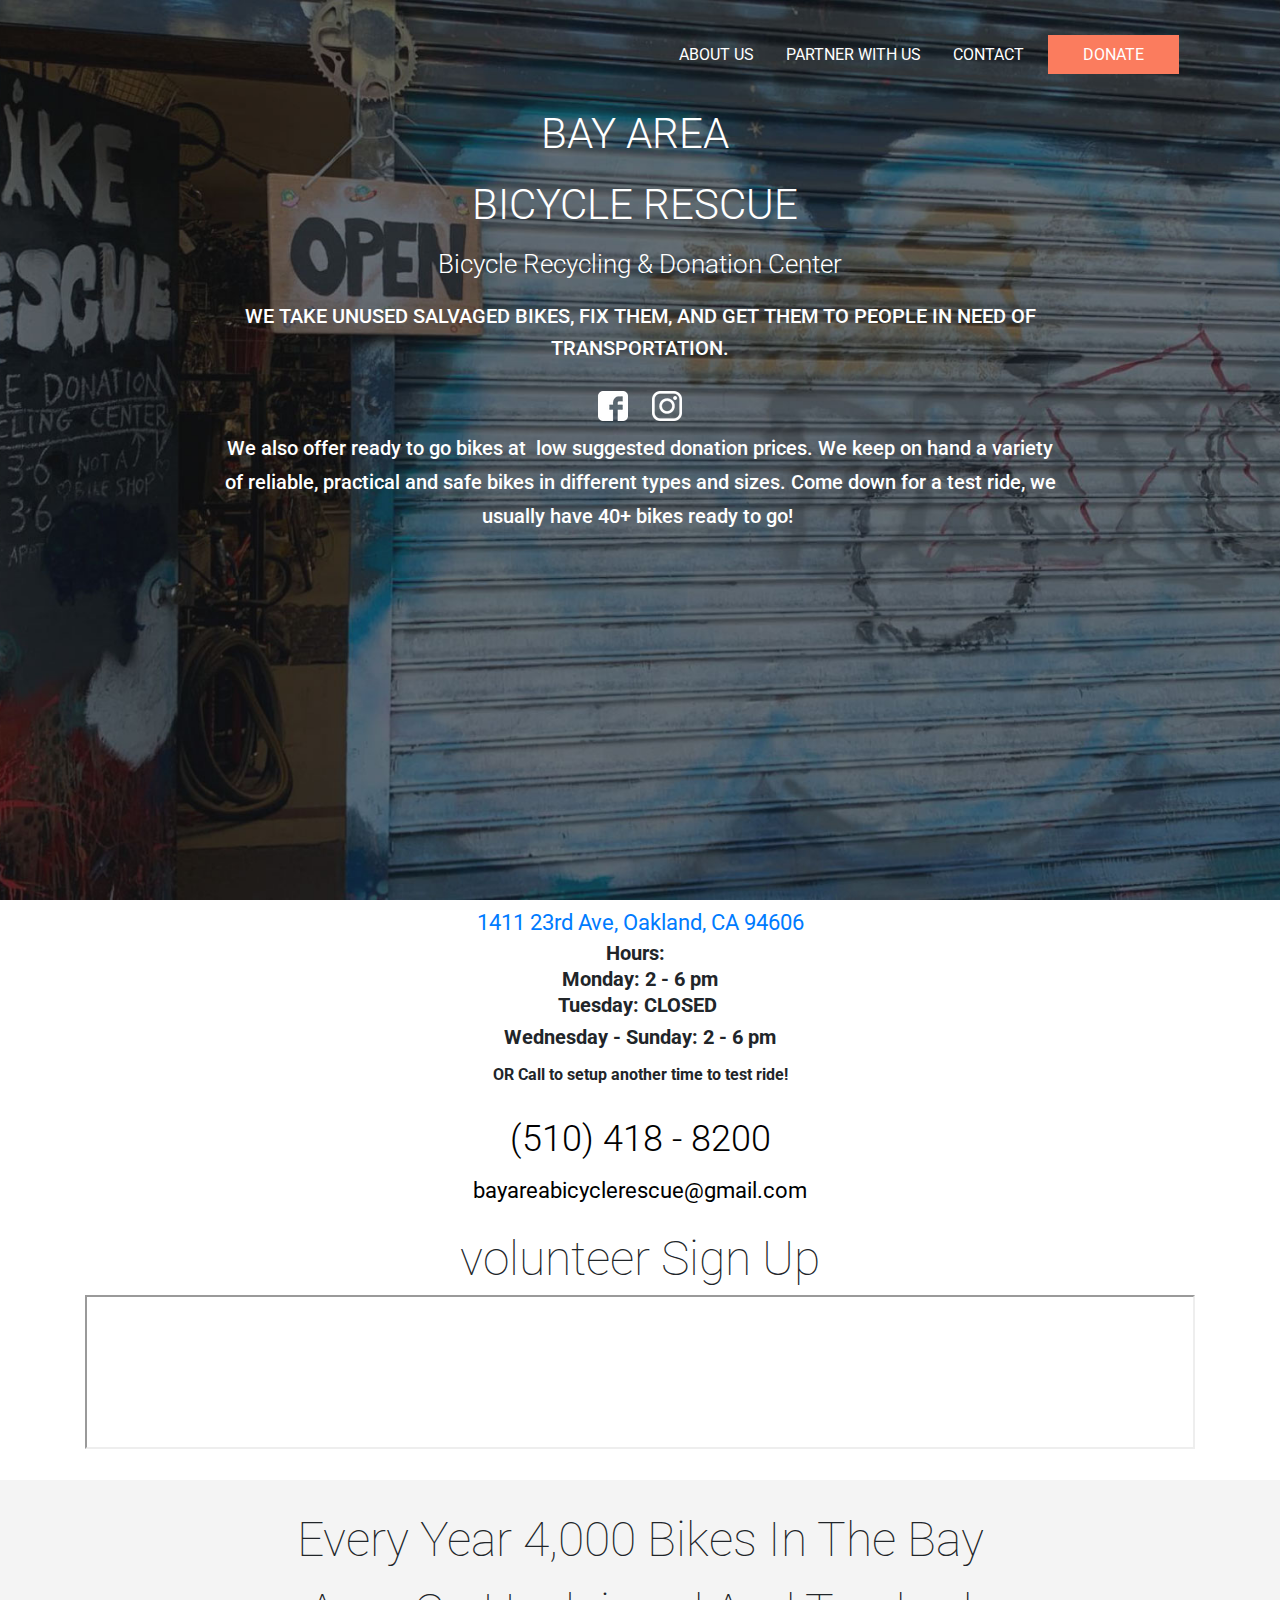
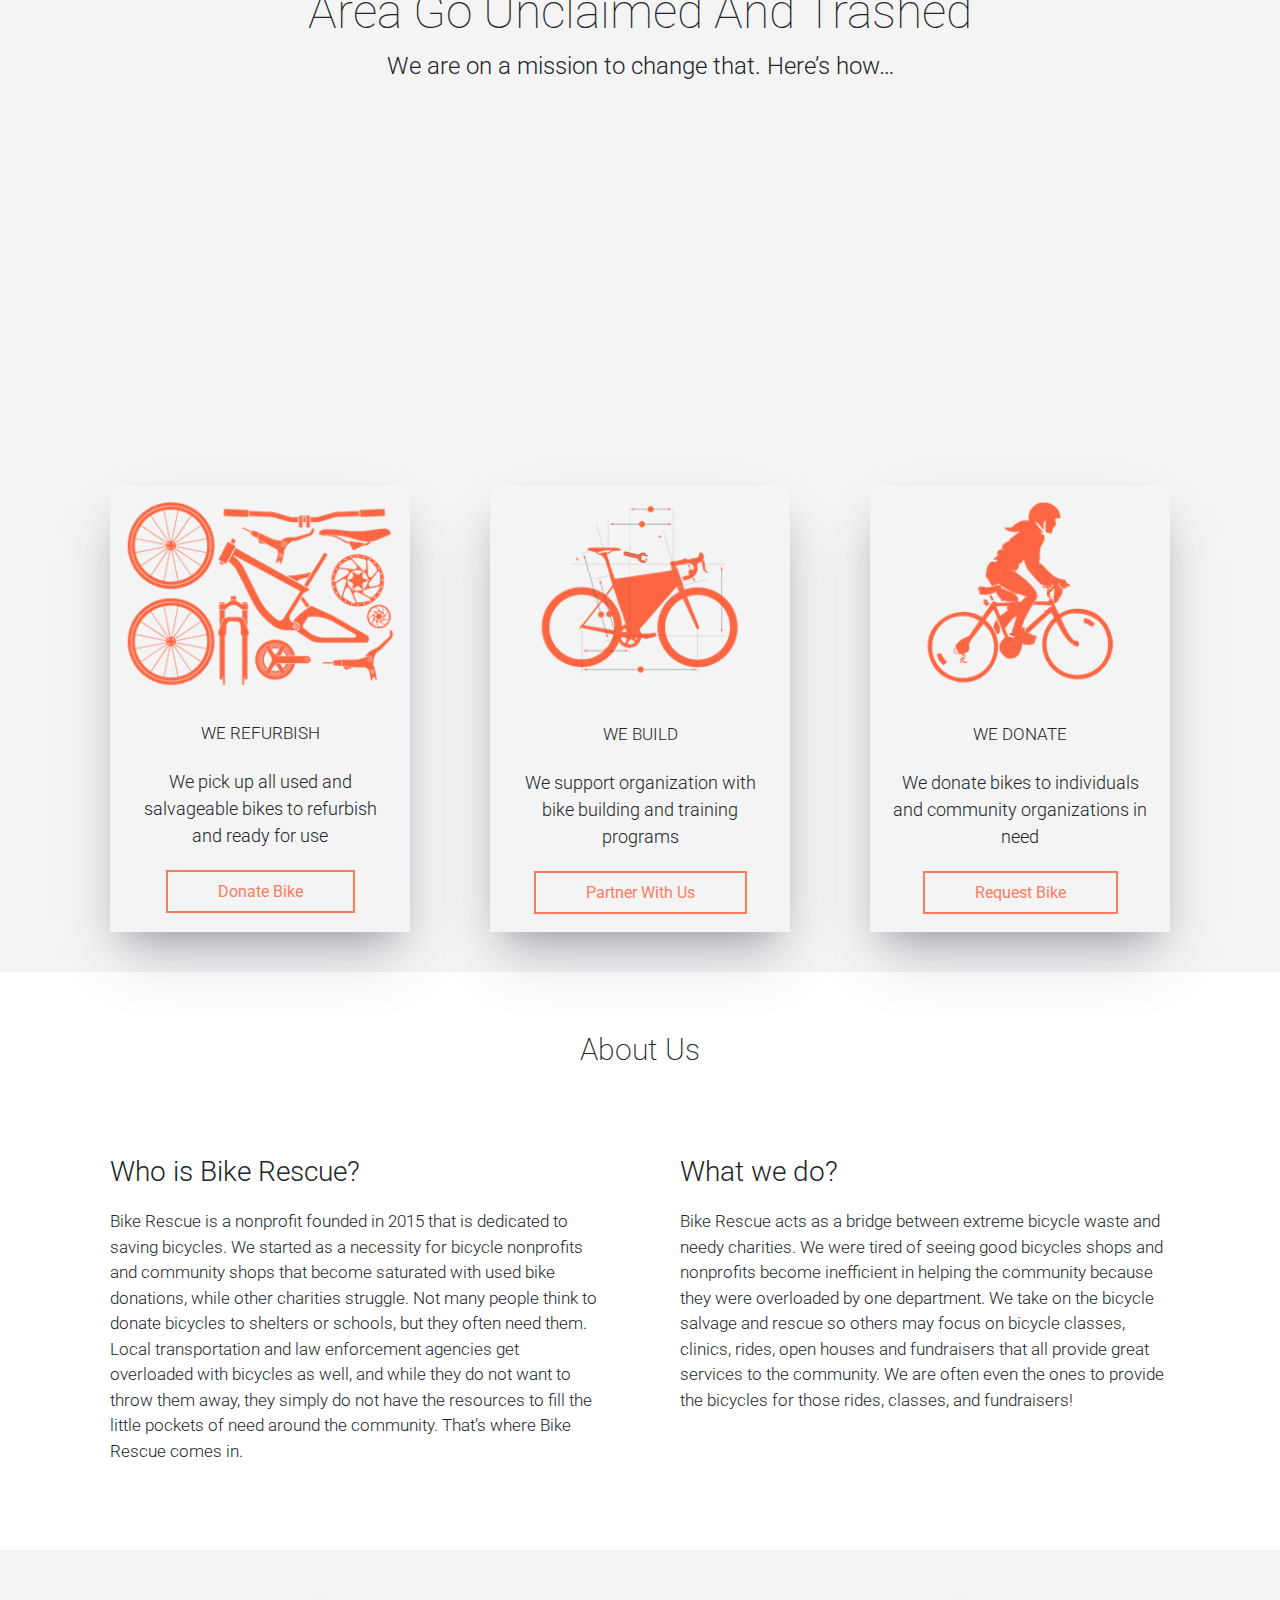
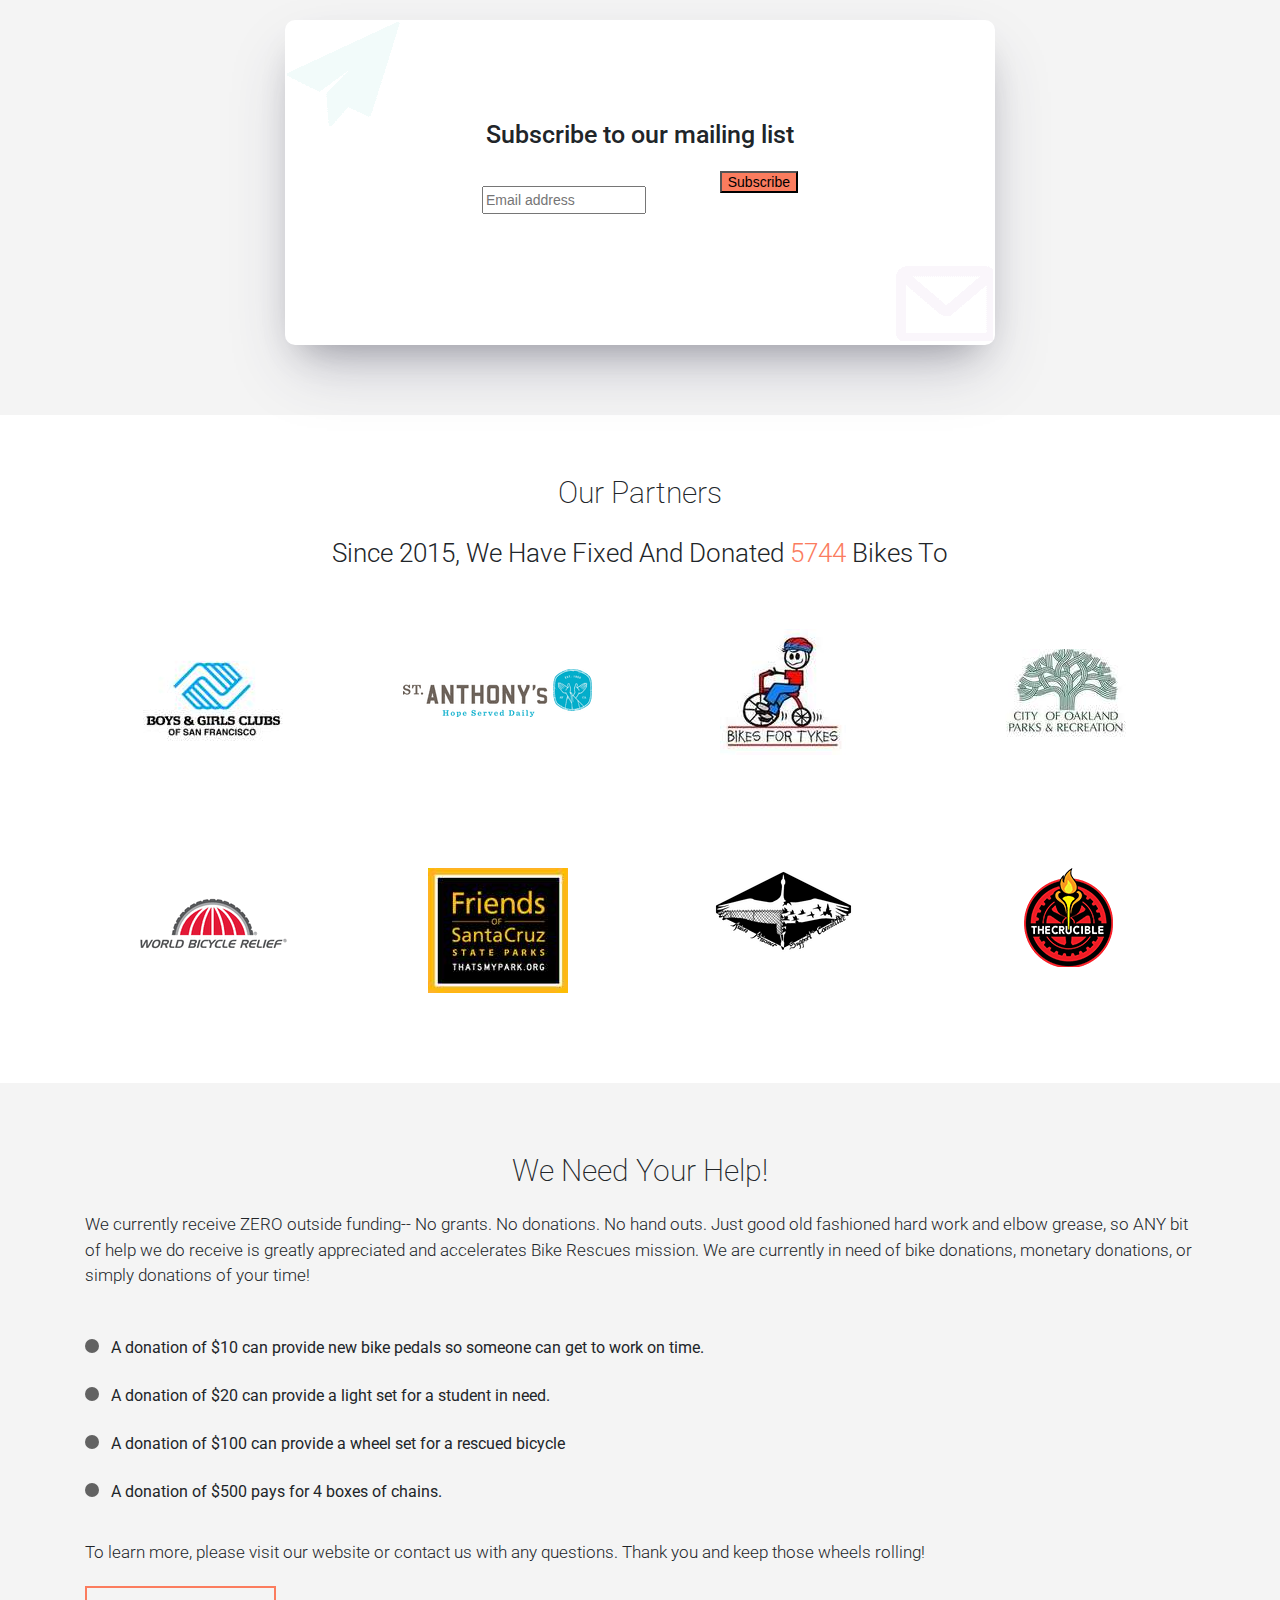
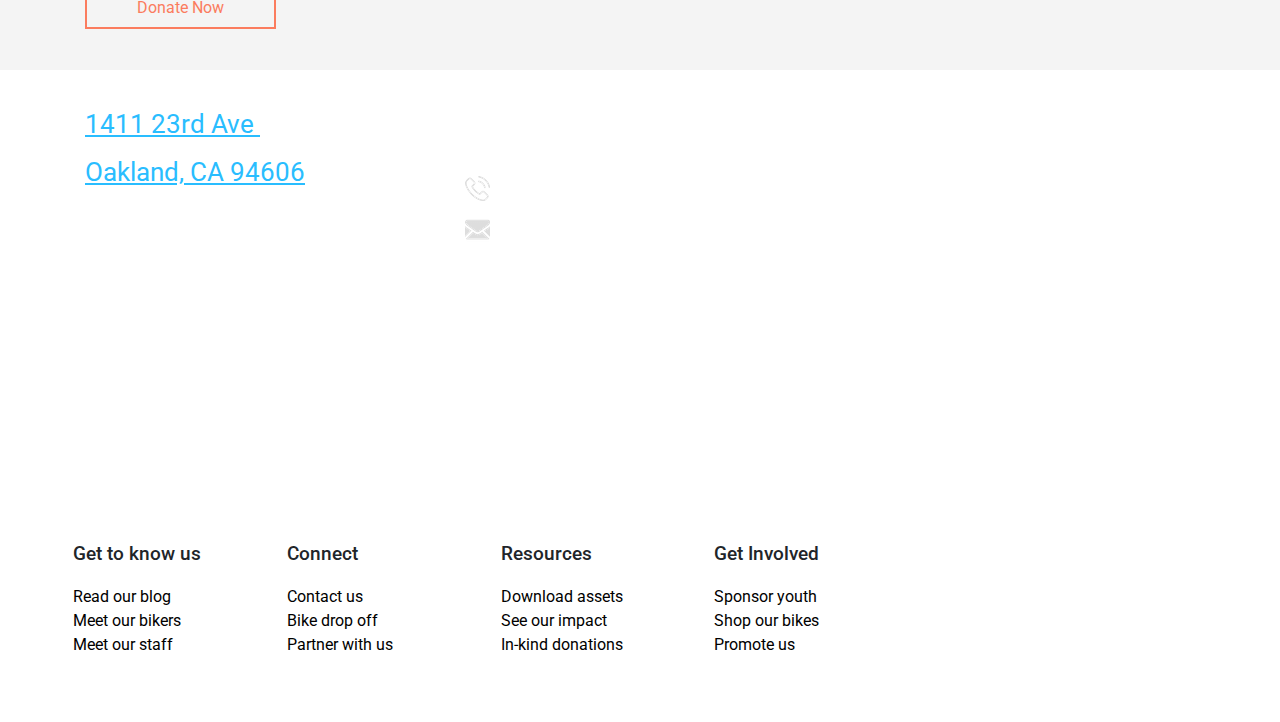
==== www/index.html @ 27227ce1 "changes commit to master branch" ====
<!DOCTYPE html>
<!--
To change this license header, choose License Headers in Project Properties.
To change this template file, choose Tools | Templates
and open the template in the editor.
-->
<html>
    <head>
        <title>Bay Area Bike Rescue</title>
        <!-- Required meta tags -->
        <meta charset="utf-8">
        <meta name="viewport" content="width=device-width, initial-scale=1, shrink-to-fit=no">
        <!-- ***************** -->

        <!-- CSS AND FONT LINKS-->
        <link rel="icon" href="images/favicon_png.png" type="images/svg" sizes="16x16">
        <link rel="stylesheet" type="text/css" href="css/bootstrap.min.css">
        <link rel="stylesheet" type="text/css" href="css/style.css">
        <link href="https://fonts.googleapis.com/css2?family=Roboto:wght@300;400;500;700;900&display=swap" rel="stylesheet">
        <!-- *** -->
    </head>
    <body>
        <!-- ************** -->
        <!-- Header START -->
        <header class="background_image_enternity_two" >


            <!-- NAVBAR -->
            <div class="container">
                <nav class="navbar  navbar-expand-lg navbar-dark scrolling-navbar" >
                    <a class="navbar-brand" href="#"></a>
                    <button class="navbar-toggler" type="button" data-toggle="collapse" data-target="#navbarSupportedContent"
                            aria-controls="navbarSupportedContent" aria-expanded="false" aria-label="Toggle navigation">
                        <span class="navbar-toggler-icon"></span>
                    </button>
                    <div class="collapse navbar-collapse" id="navbarSupportedContent">
                        <ul class="navbar-nav ml-auto">

                            <li class="nav-item">
                                <a class="nav-link" href="#about">ABOUT US</a>
                            </li>

                            <li class="nav-item">
                                <a class="nav-link" href="#partner">PARTNER WITH US</a>
                            </li>

                            <li class="nav-item">
                                <a class="nav-link" href="#contact">CONTACT</a>
                            </li>

                            <li class="nav-item">
                                <a class="donate_button" href="#donate_sec">DONATE</a>
                            </li>

                        </ul>
                    </div>
                </nav>
            </div>
            <!-- NAVBAR COMPLETED -->




            <!-- BANNER DETAILS -->
            <div class="container">
                <div class="row banner_detail_row">
                    <div class="col-md-12">
                        <div class="lp-element lp-pom-text nlh" id="lp-pom-text-9" style="height: auto;"><p style="line-height: 58px; text-align: center;"><span style="font-size: 42px; font-family: Roboto; font-weight: 300; font-style: normal; color: rgb(255, 255, 255);">BAY AREA&nbsp;</span></p><p style="line-height: 34px; text-align: center;"><span style="font-size: 42px;"><span style="font-family: Roboto; font-weight: 300; font-style: normal; color: rgb(255, 255, 255);">BICYCLE RESCUE&nbsp;</span></span></p><p style="line-height: 34px; text-align: center;"><span style="font-size: 26px; font-family: Roboto; font-weight: 300; font-style: normal; color: rgb(255, 255, 255);">Bicycle Recycling &amp; Donation Center</span></p></div>
                        <div class="lp-element lp-pom-text nlh" id="lp-pom-text-10" style="height: auto;"><p style="line-height: 31px; text-align: center;"><span style="font-size: 20px; font-family: Roboto; font-weight: 500; font-style: normal; color: rgb(255, 255, 255);">WE TAKE UNUSED SALVAGED BIKES, FIX THEM, AND GET THEM TO PEOPLE IN NEED OF <br>TRANSPORTATION.</span></p></div>
                        <div>
                            <a href="https://www.bayareabikerescue.com/clkn/https/www.facebook.com/bayareabicyclerescue/?ref=bookmarks" class="social_link_hover" target="_blank">
                                <img src="images/facebook_icon.png" alt="facebook" class="img-fluid social_banner_links">
                            </a> 
                            <a href="https://www.bayareabikerescue.com/clkn/https/www.instagram.com/bayareabikerescues/?hl=en" class="social_link_hover"  target="_blank">
                                <img src="images/instagram_icon.png" alt="facebook" class="img-fluid social_banner_links"></a>  
                        </div>
                        <div class="lp-element lp-pom-text nlh" id="lp-pom-text-351" style="height: auto;"><p style="line-height: 32px; text-align: center;"><span style="font-weight: 500; font-family: Roboto; font-size: 24px; color: rgb(255, 255, 255); font-style: normal;"><a data-action="url" data-params="false" href="clkn/https/docs.google.com/spreadsheets/d/1hpInODVOyU8dz1LmDzI2K8J2iyl1MEoaKOr4aA-VkV8/edit?usp=sharing" target="_self"></a></span><span style="font-weight: 500; font-family: Roboto; font-size: 20px; color: rgb(255, 255, 255); font-style: normal;">We also offer ready to go bikes at &nbsp;low suggested donation prices. We keep on hand a variety <br>of reliable, practical and safe bikes in different types and sizes. Come down for a test ride, we <br>usually have 40+ bikes ready to go!&nbsp;</span></p></div>
                    </div>  
                </div>  
            </div>
        </header>
        <div class="container">
            <div class="row">
                <div class="col-md-12" align="middle">
                    <p style="line-height: 16px; text-align: center;"><span style="color: rgb(30, 97, 127);"><span style="font-weight: 300; font-family: Roboto; font-size: 22px;"><a data-action="url" data-params="false" href="clkn/https/goo.gl/maps/ZUu3xR9CoK4YjWw8A" target="_self"><strong>1411 23rd Ave, Oakland, CA 94606</strong></a></span></span></p><p style="line-height: 8px; text-align: center;"><strong><span style="font-size: 20px;">Hours: &nbsp;</span></strong></p><p style="line-height: 8px; text-align: center;"><span style="font-size: 20px;"><strong>Monday: 2 - 6 pm</strong></span></p><p style="line-height: 8px; text-align: center;"><span style="font-size: 20px;"><strong>Tuesday: CLOSED&nbsp;</strong></span></p><p style="line-height: 20px; text-align: center;"><span style="font-size: 20px;"><strong>Wednesday - Sunday: 2 - 6 pm</strong></span></p><p style="line-height: 20px; text-align: center;"><strong>OR Call to setup another time to test ride!</strong></p><p style="line-height: 8px; text-align: center;"><br></p><p style="line-height: 29px; text-align: center;"><span style="font-weight: 300; font-family: Roboto; font-size: 36px; color: rgb(0, 0, 0);">(510) 418 - 8200</span></p><p style="line-height: 29px; text-align: center;"><span style="font-weight: 300; font-family: Roboto; font-size: 22px; color: rgb(0, 0, 0);"><strong>bayareabicyclerescue@gmail.com</strong></span></p>
                </div>
                <div class="col-md-12" align="middle">
                    <span style="font-weight: 100; font-family: Roboto; font-size: 48px; font-style: normal;">volunteer Sign Up</span>
                    <iframe src="https://sfapp-api.dreamstate-4-all.org/calendar" width="100%" title="Iframe Example"></iframe>
                    <br>
                    <br>
                </div>
            </div>
        </div>
        <div style="background: rgba(244,244,244,1);">
            <div class="container">
                <div class="row">
                    <div class="col-md-12" align="middle">
                        <br>
                        <span style="font-weight: 100; font-family: Roboto; font-size: 48px; font-style: normal;">Every Year 4,000 Bikes In The Bay<br> Area Go Unclaimed And Trashed</span><br>
                        <span style="font-weight: 300; font-family: Roboto; font-size: 24px;">We are on a mission to change that. Here’s how…</span>
                    </div>
                </div>
                <!-- VIDEO ROW -->
                <div class="row video_row">
                    <div class="col-md-6 offset-md-3">
                        <iframe width="100%" height="315" src="https://www.youtube.com/embed/qkxxAWFlhDg" frameborder="0" allow="accelerometer; autoplay; encrypted-media; gyroscope; picture-in-picture" allowfullscreen></iframe> 
                    </div>  
                </div>
                <!-- THUMBNAILS ROW -->
                <div class="row thumbnail_row">
                    <div class="col-md-4 thumbnail_col">
                        <div class="thumbnail_box">
                            <div>
                                <img src="images/refurbish.png" alt="refurbish" class="img-fluid thumbnail_image">  
                            </div>
                            <div class="details_box">
                                <p class="thumbnail_box_headings">WE REFURBISH</p>
                                <p class="thumbnail_box_detail_p">We pick up all used and salvageable bikes to refurbish and ready for use</p>  
                            </div>
                            <div class="button_thumbnail_div">
                                <a href="#donate_sec" class="thumbnail_box_buttons">Donate Bike</a>  
                            </div>
                        </div>
                    </div>
                    <div class="col-md-4 thumbnail_col">
                        <div class="thumbnail_box">
                            <div>
                                <img src="images/build.png" alt="refurbish" class="img-fluid thumbnail_image">  
                            </div>
                            <div class="details_box">
                                <p class="thumbnail_box_headings">WE BUILD</p>
                                <p class="thumbnail_box_detail_p">We support organization with bike building and training programs</p>  
                            </div>
                            <div class="button_thumbnail_div">
                                <a href="#partner" class="thumbnail_box_buttons">Partner With Us</a>  
                            </div>
                        </div>
                    </div>
                    <div class="col-md-4 thumbnail_col">
                        <div class="thumbnail_box">
                            <div>
                                <img src="images/donate.png" alt="refurbish" class="img-fluid thumbnail_image">  
                            </div>
                            <div class="details_box">
                                <p class="thumbnail_box_headings">WE DONATE</p>
                                <p class="thumbnail_box_detail_p">We donate bikes to individuals and community organizations in need</p>  
                            </div>
                            <div class="button_thumbnail_div">
                                <a href="#contact" class="thumbnail_box_buttons">Request Bike</a>  
                            </div>
                        </div>
                    </div>
                </div>
            </div>
        </div>
        <div class="container about_us_section"  id="about">
            <div class="row">
                <div class="col-md-12">
                    <h3 class="video_top_heading">About Us</h3>  
                </div>  
            </div>
            <div class="row about_us_section_detail_row">

                <div class="col-md-6 detail_about_col">
                    <p class="title_about_detail">Who is Bike Rescue?</p> 
                    <p class="detailss">Bike Rescue is a nonprofit founded in 2015 that is dedicated to saving bicycles. We started as a necessity for bicycle nonprofits and community shops that become saturated with used bike donations, while other charities struggle. Not many people think to donate bicycles to shelters or schools, but they often need them. Local transportation and law enforcement agencies get overloaded with bicycles as well, and while they do not want to throw them away, they simply do not have the resources to fill the little pockets of need around the community. That’s where Bike Rescue comes in.</p>
                </div>
                <div class="col-md-6 detail_about_col">
                    <p class="title_about_detail">What we do?</p> 
                    <p class="detailss">Bike Rescue acts as a bridge between extreme bicycle waste and needy charities. We were tired of seeing good bicycles shops and nonprofits become inefficient in helping the community because they were overloaded by one department. We take on the bicycle salvage and rescue so others may focus on bicycle classes, clinics, rides, open houses and fundraisers that all provide great services to the community. We are often even the ones to provide the bicycles for those rides, classes, and fundraisers!</p>
                </div>
            </div>
        </div>
        <div class="container-fluid subscribe_secion">
            <div class="container">
                <div class="col-md-8 offset-md-2">
                    <div class="subscribe_secion_box">

                        <div class="subscribe_secion_content_style">
                            <h4 class="subscribe_secion_heading">Subscribe to our mailing list</h4>
                            <div class="col-sm-12" align="middle">
                                <div id="mc_embed_signup" class="center-block">
                                    <link href="//cdn-images.mailchimp.com/embedcode/slim-10_7.css" rel="stylesheet" type="text/css">
                                    <form action="https://sfbikerescue.us19.list-manage.com/subscribe/post?u=7d5ca996f0829833391595c33&amp;id=e0a50d85bb" method="post" id="mc-embedded-subscribe-form" name="mc-embedded-subscribe-form" class="validate" target="_blank" novalidate>
                                        <div id="mc_embed_signup_scroll">
                                            <input type="email" value="" name="EMAIL" class="email" id="mce-EMAIL" placeholder="Email address" required>
                                            <!-- real people should not fill this in and expect good things - do not remove this or risk form bot signups-->
                                            <div style="position: absolute; left: -5000px;" aria-hidden="true"><input type="text" name="b_7d5ca996f0829833391595c33_e0a50d85bb" tabindex="-1" value=""></div>
                                            <div class="clear"><input type="submit" value="Subscribe" name="subscribe" id="mc-embedded-subscribe" class="button"></div>
                                        </div>
                                    </form>
                                </div>
                            </div>
                        </div>
                        <div class="rocketicon_style">
                            <img src="images/rocketicon.png" alt="rocketicon" class="img-fluid">  
                        </div>
                        <div class="emailicon_style">
                            <img src="images/emailicon.png" alt="emailicon" class="img-fluid">  
                        </div>
                    </div>  
                </div>
            </div>  
        </div>
        <div class="container about_us_section" id="partner">
            <div class="row">
                <div class="col-md-12">
                    <h3 class="video_top_heading">Our Partners</h3>  
                    <p class="video_top_p">Since 2015, We Have Fixed And Donated <span style="color: rgba(251,124,94,1);">5744</span> Bikes To</p>
                </div>  
            </div>
            <div class="row partners_rows">

                <div class="col-md-3">
                    <img src="images/logo_one.jpg" alt="logo_one" class="img-fluid">  
                </div> 

                <div class="col-md-3 col_mob">
                    <img src="images/logo_two.png" alt="logo_one" class="img-fluid special_logo_two">  
                </div>  

                <div class="col-md-3 col_mob">
                    <img src="images/logo_three.jpg" alt="logo_one" class="img-fluid">  
                </div>   

                <div class="col-md-3 col_mob">
                    <img src="images/logo_four.jpeg" alt="logo_one" class="img-fluid special_logo_four">  
                </div>    

            </div>
            <div class="row partners_rows">

                <div class="col-md-3 ">
                    <img src="images/logo_five.png" alt="logo_one" class="img-fluid six_logo_special">  
                </div> 

                <div class="col-md-3 col_mob">
                    <img src="images/logo_six.jpg" alt="logo_one" class="img-fluid ">  
                </div>  

                <div class="col-md-3 col_mob">
                    <img src="images/logo_seven.png" alt="logo_one" class="img-fluid">  
                </div>   

                <div class="col-md-3 col_mob">
                    <img src="images/logo_eight.png" alt="logo_one" class="img-fluid ">  
                </div>  
            </div>
        </div>
        <div class="container-fluid help_section_start" id="donate_sec">
            <div class="container">
                <div class="row">
                    <div class="col-md-12">
                        <h3 class="video_top_heading">We Need Your Help!</h3>  
                    </div>  
                </div>
                <div class="row">
                    <div class="col-md-12">
                        <p class="help_p_one">We currently receive ZERO outside funding-- No grants. No donations. No hand outs. Just good old fashioned hard work and elbow grease, so ANY bit of help we do receive is greatly appreciated and accelerates Bike Rescues mission. We are currently in need of bike donations, monetary donations, or simply donations of your time!</p>
                    </div></div>
                <div class="row" style="padding-bottom:5px;">
                    <div class="col-md-12">
                        <p class="help_p_one">
                        <div class="bullet_custom"></div> A donation of $10 can provide new bike pedals so someone can get to work on time. 
                        <br><br>
                        <div class="bullet_custom"></div> A donation of $20 can provide a light set for a student in need.
                        <br><br>
                        <div class="bullet_custom"></div> A donation of $100 can provide a wheel set for a rescued bicycle
                        <br><br>
                        <div class="bullet_custom"></div> A donation of $500 pays for 4 boxes of chains.</p> 
                    </div>  
                </div>
                <div class="row">
                    <div class="col-md-12">
                        <p class="help_p_one">
                            To learn more, please visit our website or contact us with any questions. Thank you and keep those wheels rolling! 
                        </p>
                        <!-- BUTTON LINK -->
                        <div class="button_thumbnail_div">
                            <a href="https://www.bayareabikerescue.com/clkg/https/www.paypal.com/cgi-bin/webscr?cmd=_s-xclick&hosted_button_id=KYPR7B77ZD2R8&source=url" class="thumbnail_box_buttons" target="_blank">Donate Now</a>  
                        </div>
                    </div>
                </div>
            </div>  
        </div>
        <div class="container-fluid parallax" id="contact">
            <div class="container">
                <div class="row contact_one_row">
                    <div class="col-md-4">
                        <div class="header_below_link">
                            <p style="line-height: 29px;"><span><a data-action="url" data-params="false" href="clkn/https/goo.gl/maps/ZUu3xR9CoK4YjWw8A" target="_self"><span class="banner_below_bottom_link" style="font-weight: 300; font-family: Roboto; font-size: 26px;"><strong>1411 23rd Ave&nbsp;</strong></span></a></span></p>
                            <p style="line-height: 29px;"><span><a data-action="url" data-params="false" href="clkn/https/goo.gl/maps/ZUu3xR9CoK4YjWw8A" target="_self"><span class="banner_below_bottom_link" style="font-weight: 300; font-family: Roboto; font-size: 26px;"><strong>Oakland, CA 94606</strong></span></a></span></p>
                        </div> 
                        <br>
                        <div class="lp-element lp-pom-text nlh" id="lp-pom-text-219" style="height: auto;"><p style="line-height: 14px;"><span style="font-weight: 300; font-family: Roboto; font-size: 20px;"><strong><span style="color: rgb(255, 255, 255);">2 - 6pm Monday</span></strong></span></p><p style="line-height: 14px;"><span style="font-weight: 300; font-family: Roboto; font-size: 20px;"><strong><span style="color: rgb(255, 255, 255);">2 - 6 pm Wednesday</span></strong></span></p><p style="line-height: 14px;"><span style="font-weight: 300; font-family: Roboto; font-size: 20px;"><strong><span style="color: rgb(255, 255, 255);">2 - 6 pm Thursday - Sunday</span></strong></span></p><p style="line-height: 14px;"><span style="font-weight: 300; font-family: Roboto; font-size: 20px;"><strong><span style="color: rgb(255, 255, 255);">Or by appointment</span></strong></span></p><p style="line-height: 14px;"><br></p></div>
                    </div>
                    <div class="col-md-6">
                        <br>
                        <br>
                        <br>
                        <div class="padding_Call"> 
                            <a href="https://www.instagram.com/bayareabikerescues/?hl=en" class="contact_linkss" target="_blank">
                                <span><img src="images/call.png" alt="call_icon"></span> &nbsp;&nbsp;(510) 418-8200</a>
                        </div>

                        <div class="margin-btm"> 
                            <a href="mailto:bayareabicyclerescue@gmail.com" class="contact_linkss"  style="position: relative;top: 3px;"><span><img src="images/mail.png" alt="call_icon"></span>  &nbsp;&nbsp;bayareabicyclerescue@gmail.com
                            </a>
                        </div>
                        <div class="margin-btm">
                            <a href="https://www.bayareabikerescue.com/clkn/https/www.facebook.com/bayareabicyclerescue/?ref=bookmarks" class="social_link_hover" target="_blank">
                                <img src="images/facebook_icon.png" alt="facebook" class=""> &nbsp;&nbsp;<a href="https://www.bayareabikerescue.com/clkn/https/www.facebook.com/bayareabicyclerescue" class="contact_linkss" style="text-decoration: underline;">instagram.com/bayareabikerescues</a>
                            </a> 
                        </div>
                        <div class="margin-btm">
                            <a href="https://www.bayareabikerescue.com/clkn/https/www.instagram.com/bayareabikerescues/?hl=en" class="social_link_hover"  target="_blank">
                                <img src="images/instagram_icon.png" alt="facebook" class=""></a> &nbsp;&nbsp;<a href="clkn/http/instagram.com/bayareabikerescues" class="contact_linkss" style="text-decoration: underline;">instagram.com/bayareabikerescues</a>  
                        </div>
                    </div>  
                </div>  
            </div>  
        </div>
        <div class="container footer_section_start">
            <div class="row">
                <div class="col-md-9 border_style_footer">
                    <div class="row inner_row_foot">

                        <div class="col-md-3 special_footer_col">
                            <p class="contact_col_heading">Get to know us</p> 
                            <a href="#" class="footer_links_color">Read our blog</a> 
                            <br>
                            <a href="#"  class="footer_links_color">Meet our bikers</a>
                            <br>
                            <a href="#"  class="footer_links_color">Meet our staff</a>
                        </div>
                        <div class="col-md-3 special_footer_col">
                            <p class="contact_col_heading">Connect</p> 
                            <a href="#" class="footer_links_color">Contact us</a> 
                            <br>
                            <a href="#"  class="footer_links_color">Bike drop off</a>
                            <br>
                            <a href="#"  class="footer_links_color">Partner with us</a>
                        </div>
                        <div class="col-md-3 special_footer_col">
                            <p class="contact_col_heading">Resources</p> 
                            <a href="#" class="footer_links_color">Download assets</a> 
                            <br>
                            <a href="#"  class="footer_links_color">See our impact</a>
                            <br>
                            <a href="#"  class="footer_links_color">In-kind donations</a>
                        </div>
                        <div class="col-md-3 special_footer_col">
                            <p class="contact_col_heading">Get Involved</p> 
                            <a href="#" class="footer_links_color">Sponsor youth</a> 
                            <br>
                            <a href="#"  class="footer_links_color">Shop our bikes</a>
                            <br>
                            <a href="#"  class="footer_links_color">Promote us</a>
                        </div>
                    </div>
                </div>  
            </div>
        </div>
        <script type="text/javascript" src="js/jquery.min.js"></script>
        <script type="text/javascript" src="js/bootstrap.min.js"></script>
        <script type="text/javascript" src="js/popper.min.js"></script>
        <script>
            document.querySelectorAll('a[href^="#"]').forEach(anchor => {
                anchor.addEventListener('click', function (e) {
                    e.preventDefault();

                    document.querySelector(this.getAttribute('href')).scrollIntoView({
                        behavior: 'smooth'
                    });
                });
            });
        </script>
    </body>
</html>
---- www/css/style.css ----
body{font-family: 'Roboto', sans-serif;}

.navbar {
    background-color: transparent;
    padding-top: 35px;
    padding-bottom: 30px;
}

.top-nav-collapse {
    background-color: #4285F4;
}


html,
body,
header,
.view {
    height: 100%;
}


.navbar-expand-lg .navbar-nav .nav-link {
    padding-right: 1.5rem;
    padding-left: .5rem;
}


.navbar-dark .navbar-nav .nav-link {
    color:#fff;
    font-weight:400;
}


.background_image_enternity_two{background-image: url(../images/header_bg_image.jpg);
                                min-height: 100vh;
                                background-size: cover;
                                width: 100%;
                                margin-bottom: 15px;
                                background-position: center;}


.navbar-dark .navbar-toggler {
    color: rgba(255,255,255,.5);
    border-color:none; 
    border:0;
}

button:focus {
    outline:0px!important;
    outline:0px!important;
}


#mc_embed_signup {
    background: none !important;
    clear: left;
    font: 14px Helvetica,Arial,sans-serif;
    width: 50%;
} 




.donate_button{background: rgba(251,124,94,1);padding: 10px 35px 10px 35px;
               color: #fff;position: relative;top: 8px;}

.donate_button:hover{background: rgba(238,99,71,1);padding: 10px 35px 10px 35px;
                     color: #fff;position: relative;top: 8px;text-decoration: none;}




.banner_detail_row{text-align: center;color: #fff;}

.title_banner{padding-top: 80px;font-size: 48px;font-weight: 300;}

.title_banner_p{padding-top: 20px;font-size:17px;font-weight:500;}

.banner_bottom_link{font-size:21px;font-weight:500;color: #fff;border-bottom: 2px solid #0000ff;}
.banner_below_bottom_link{font-size:21px;font-weight:500;color:rgb(41, 189, 255);text-decoration: underline;}

.banner_bottom_link:hover{font-size:21px;font-weight:500;color: #fff;opacity: 0.9;text-decoration: none;}

.banner_below_bottom_link:hover{font-size:21px;font-weight:500;color:rgb(41, 189, 255);text-decoration: underline;
                                opacity: 0.8;}

.banner_bottom_link_div{padding-top: 10px;}

.social_banner_links{max-width: 5%;padding: 10px;}


.social_link_hover:hover{opacity: 0.9;}


.header_below_row{margin-top: 10px;text-align: center;margin-bottom: 75px;}


.header_below_link{padding-top: 10px;}
.header_below_link_mob{padding-top: 5px;}


.detail_bottom_p_banner{padding-top: 22px;}



.banner_below_bottom_link_call{font-size:21px;
                               font-weight:500;color:rgba(251,124,94,1);}


.banner_below_bottom_link_call:hover{font-size:21px;text-decoration: none;
                                     font-weight:500;color:rgba(238,99,71,1);text-decoration:none;}




.video_and_thumbnails_section{background: rgba(244,244,244,1);padding-top: 70px;padding-bottom: 50px;}


.video_top_heading{text-align: center;font-weight: 200;font-size: 30px;}



.video_top_p{font-size: 26px;text-align: center;font-weight: 300;padding-top: 15px;}



.video_row{margin-top: 20px;}
.thumbnail_row{margin-top: 20px;}


.thumbnail_col{padding: 40px;}

.thumbnail_box{background:rgba(244,244,244,1);height: 446px;
               padding: 10px;text-align: center;
               box-shadow: 0 30px 60px -12px rgba(50,50,93,.25), 0 18px 36px -18px rgba(0,0,0,.3);   
}

.thumbnail_image{text-align: center;}


.thumbnail_box_headings{text-align: center;font-size: 17px;font-weight: 300;padding-top: 30px;}
.thumbnail_box_detail_p{text-align: center;font-size:18px;font-weight: 300;padding-top: 5px;}


.details_box{padding-left: 10px;padding-right: 10px}



.button_thumbnail_div{padding-top: 15px;}


.thumbnail_box_buttons{padding: 10px 50px 10px 50px;border:2px solid rgba(251,124,94,1);
                       color: rgba(251,124,94,1);}

.thumbnail_box_buttons:hover{padding: 10px 50px 10px 50px;border:2px solid rgba(251,124,94,1);
                             color: #fff;text-decoration: none;background-color:rgba(251,124,94,1); }

.about_us_section{padding-top: 60px;padding-bottom:30px;}

.about_us_section_detail_row{padding-top: 35px;}

.title_about_detail{font-weight: 300;font-size: 28px;}
.detailss{font-weight: 300;font-size: 17px;}

.detail_about_col{padding: 40px;}


.subscribe_secion{background: rgba(244,244,244,1);padding-top: 70px;padding-bottom: 70px;}



.subscribe_secion_box{background: rgba(255,255,255,1);
                      height: 325px;
                      text-align: center;
                      border-radius: 10px;
                      box-shadow: 0 30px 60px -12px rgba(50,50,93,.25), 0 18px 36px -18px rgba(0,0,0,.3);
                      position: relative;
}


input[type="email"] {
    padding: 4px 2px;
}


.form_div{text-align: center!important;padding: 5px;}
.subscribe_secion_content_style{padding-top: 100px;text-align: center;}

.subscribe_secion_heading{text-align:center;font-weight: 500;font-size: 25px;}

.rocketicon_style{position: absolute;top: 2px;left: 2px;}
.emailicon_style{position: absolute;bottom: 4px;right: 2px;}


.submit_button{padding: 5px 18px 5px 18px;border:1px solid rgba(251,124,94,1);
               color: #fff;background-color: rgba(251,124,94,1);position: relative;top: 12px;}


.submit_button:hover{padding: 5px 18px 5px 18px;border:1px solid rgba(238,99,71,1);
                     color: #fff;background-color: rgba(238,99,71,1);position: relative;top: 12px;}


.partners_rows{padding-top: 40px;text-align: center;padding-bottom: 60px;}


.special_logo_two{position: relative;top: 40px;}

.special_logo_four{position: relative;top: 20px;}


.six_logo_special{position: relative;top: 30px;}


.help_p_one{font-weight: 300;font-size: 17px;padding-top:15px;}
.contact_detail_list{font-weight: 500;font-size: 20px;padding-top:80px;color: #fff;}

.help_section_start{background: rgba(244,244,244,1);padding-top: 70px;padding-bottom: 50px;}


.bullet_custom{background-color:#626262;border-radius: 7px;
               height: 14px;display: inline-block;margin-right: 8px;
               width: 14px;}



.parallax {
    /* The image used */
    background-image: url("../images/contact_bg.jpg");

    /* Set a specific height */
    min-height: 400px; 
    margin-bottom: 50px;
    /* Create the parallax scrolling effect */
    background-attachment: fixed;
    background-position: center;
    background-repeat: no-repeat;
    background-size: cover;
}



.contact_one_row{padding-top: 30px;}



.call_mail{padding-top: 20px;}


.padding_Call{color: #fff;padding-bottom: 8px;}

.contact_linkss{color: #fff;
                font-weight: 400;font-size: 20px;
}



.contact_linkss:hover{color: #fff;
                      font-weight: 400;font-size: 20px;
                      opacity: 0.8;text-decoration: none;
}


.footer_section_start{padding-top: 20px;padding-bottom: 40px;}

/*.border_style_footer{border-bottom: 2px solid rgba(251,101,66,1);}*/


.inner_row_foot{padding-bottom:25px;}


.special_footer_col{position: relative;right: 12px;}


.contact_col_heading{font-size: 19px;font-weight: 500;}

.footer_links_color{color: #000000;font-size: 16px;}
.footer_links_color:hover{color: #000000;text-decoration: none;opacity: 0.8;font-size: 16px;}

.social_footer_row{padding-top: 15px;}
















/*RESPONSIOVENESS*/
@media screen and (max-width: 775px) and (min-width:375px) {



    .title_banner{padding-top: 50px;font-size: 48px;font-weight: 300;}

    .social_banner_links{max-width: 12%;padding: 10px;}

    .background_image_enternity_two{background-image: url(../images/header_bg_image.jpg);
                                    min-height: 130vh;
                                    background-size: cover;
                                    width: 100%;
                                    margin-bottom: 100px;
                                    background-position: center;}


}/*CLOSE*/
/********/





/*RESPONSIOVENESS*/
@media screen and (max-width: 411px) and (min-width:375px) {



    .social_banner_links{max-width: 12%;padding: 10px;}

    .background_image_enternity_two{background-image: url(../images/header_bg_image.jpg);
                                    min-height: 80vh;
                                    background-size: cover;
                                    width: 100%;
                                    margin-bottom: 100px;
                                    background-position: center;}



    .title_banner{padding-top: 50px;font-size: 48px;font-weight: 300;}


}/*CLOSE*/
/********/












/*IPHONE X MOBILE RESPONSIVENESS*/
@media (max-width:775px) {
    #mc_embed_signup {
        background: none !important;
        clear: left;
        font: 14px Helvetica,Arial,sans-serif;
        width: 100%;
    } 
    .col_mob{margin-top: 30px;}


    .special_footer_col{position: relative;right: 0px;margin-top: 30px;}

    .six_logo_special{position: relative;top: 0px;}

    .special_logo_two{position: relative;top:0px;}




}/*CLOSE*/
/********/
















/*IPHONE X MOBILE RESPONSIVENESS*/
@media (max-width:375px) {


    .contact_linkss{color: #fff;
                    font-weight: 500;font-size:15px;
    }

    .subscribe_secion_heading{text-align:center;font-weight: 500;font-size:18px;}
    .title_banner{padding-top: 50px;font-size: 48px;font-weight: 300;}

    .social_banner_links{max-width: 12%;padding: 10px;}

    .background_image_enternity_two{background-image: url(../images/header_bg_image.jpg);
                                    min-height: 110vh;
                                    background-size: cover;
                                    width: 100%;
                                    margin-bottom: 100px;
                                    background-position: center;}


}/*CLOSE*/
/********/
.margin-btm{
    margin-bottom: 15px;
}
#mc-embedded-subscribe {
    float: right;
    top: -43px;
    position: relative;
}  
.email {
    margin-top: 8px !important;
}  
#mc_embed_signup label {
    display: block;
    font-size: 21px !important;
    padding-bottom: 10px;
    font-weight: bold;
}  
#mc_embed_signup form {
    display: block;
    position: relative;
    text-align: left;
    padding: 20px 12px;
}  

.button {
    background-color: #FB7C5E !important;
}
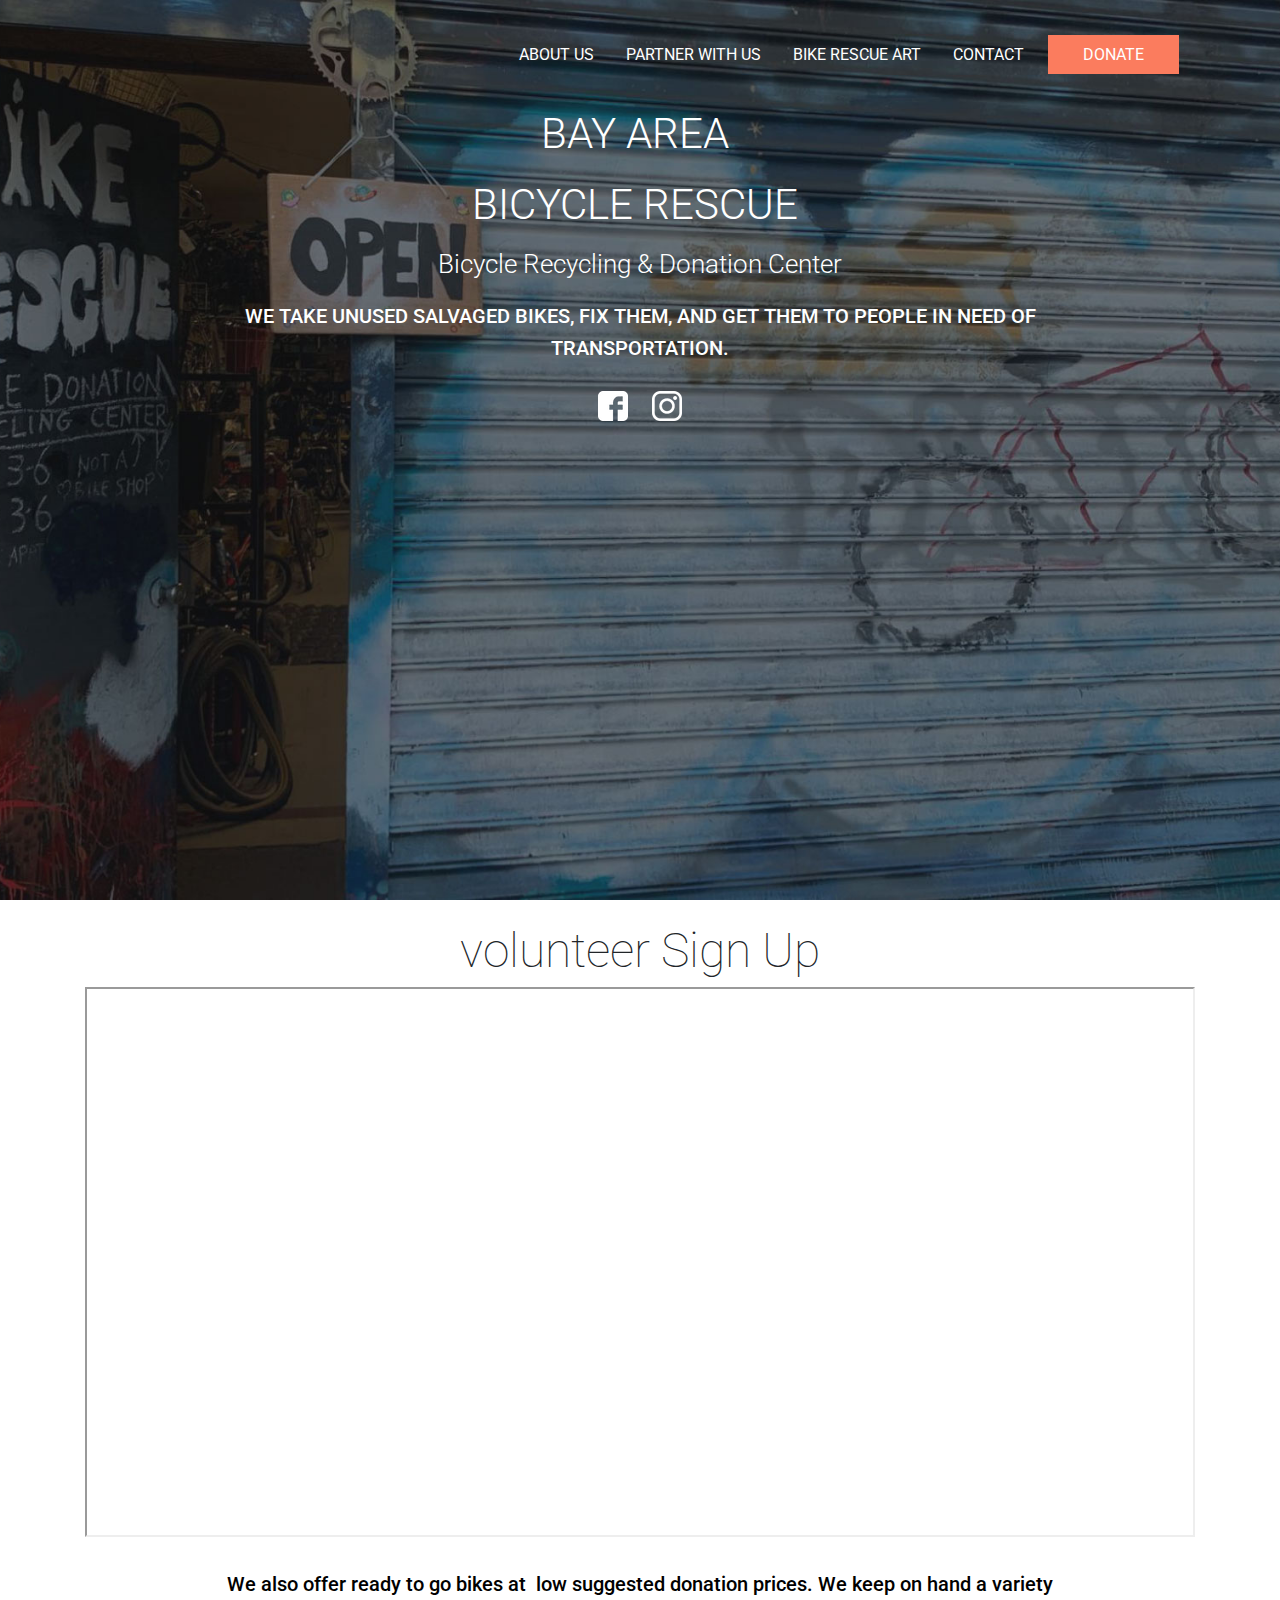
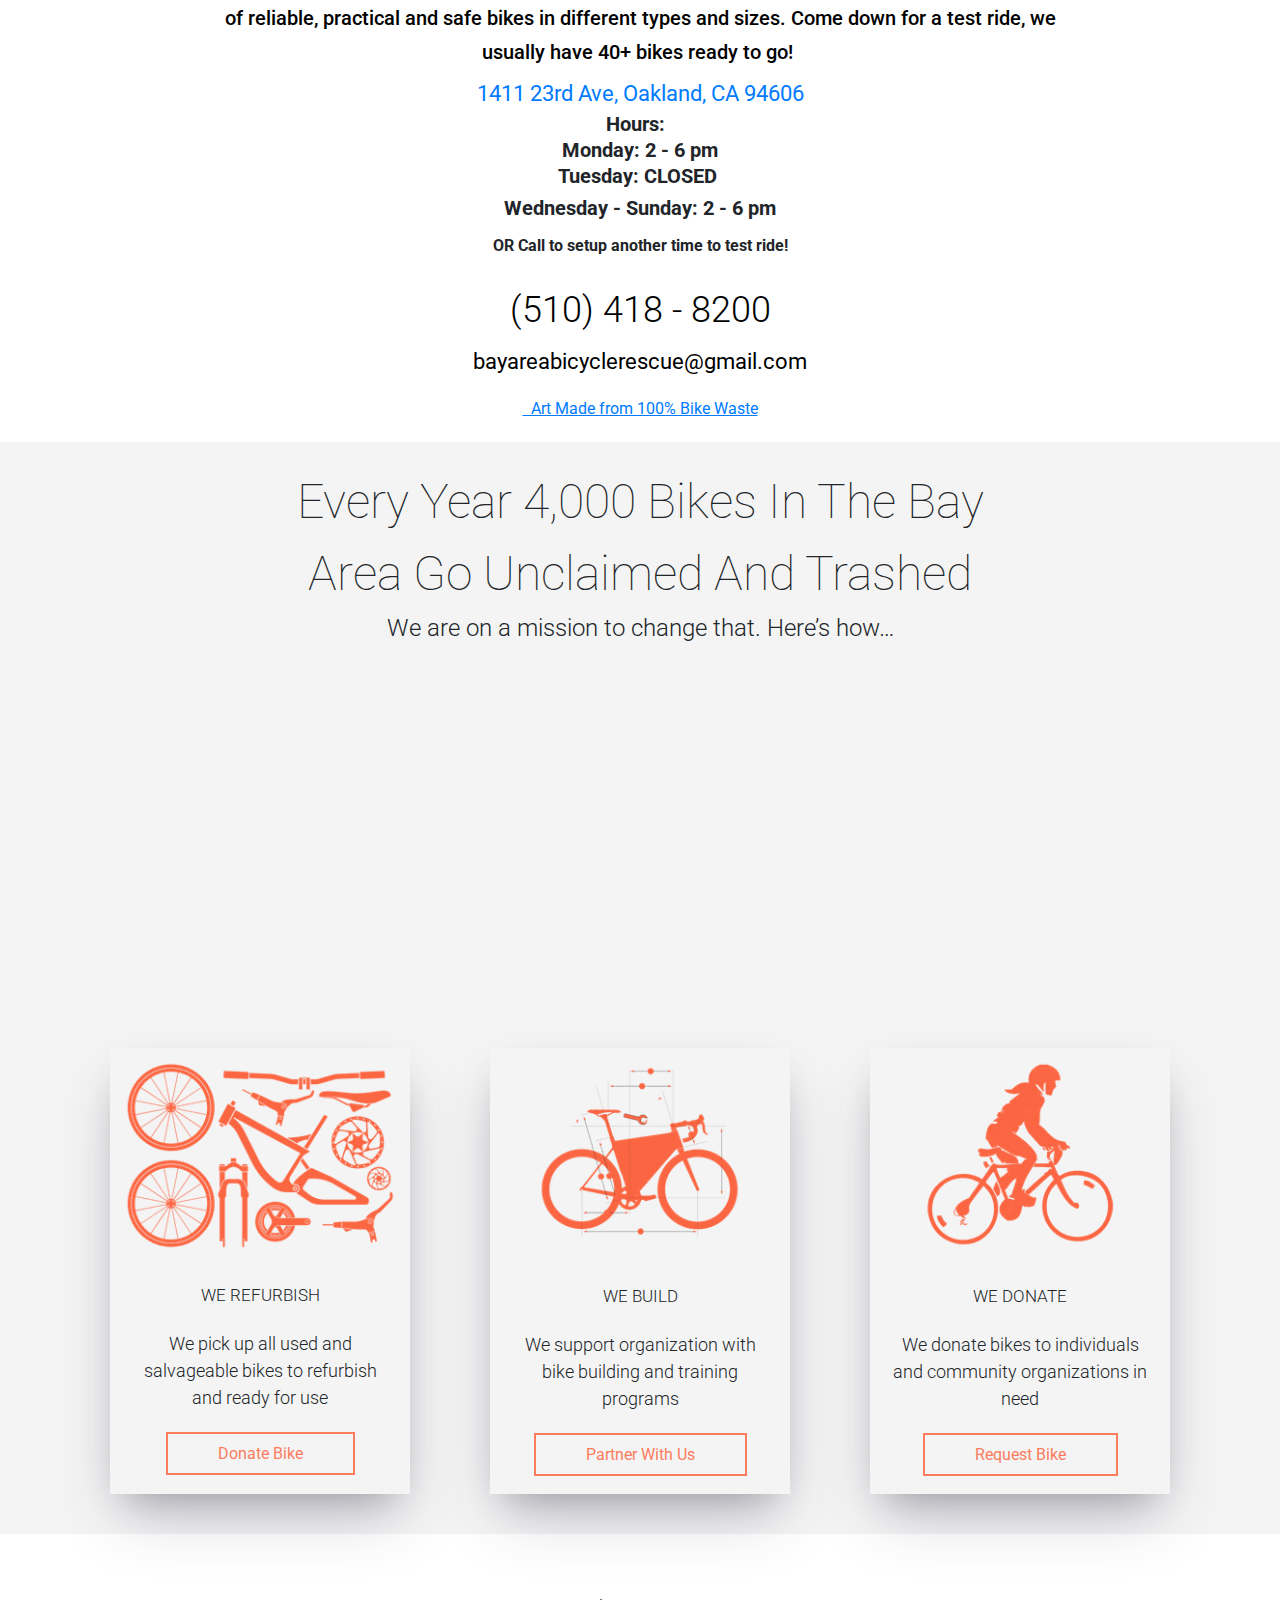
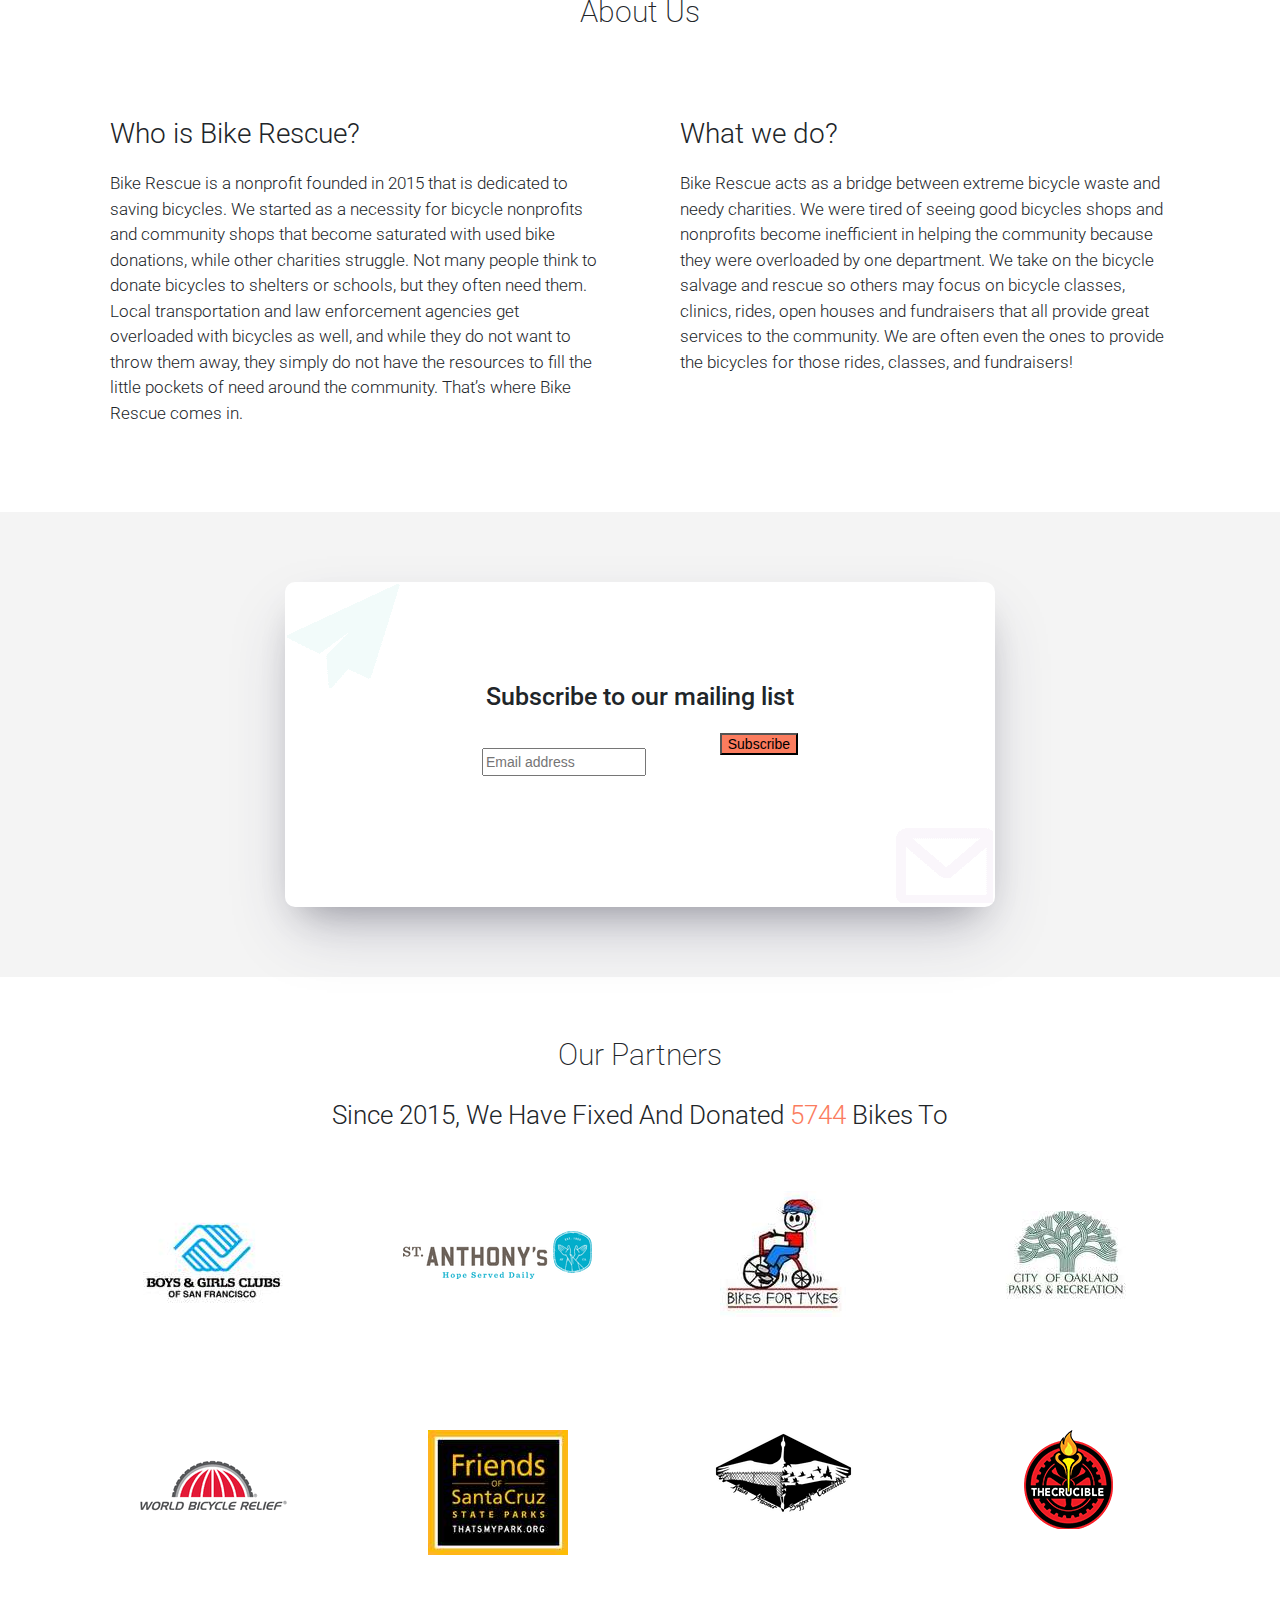
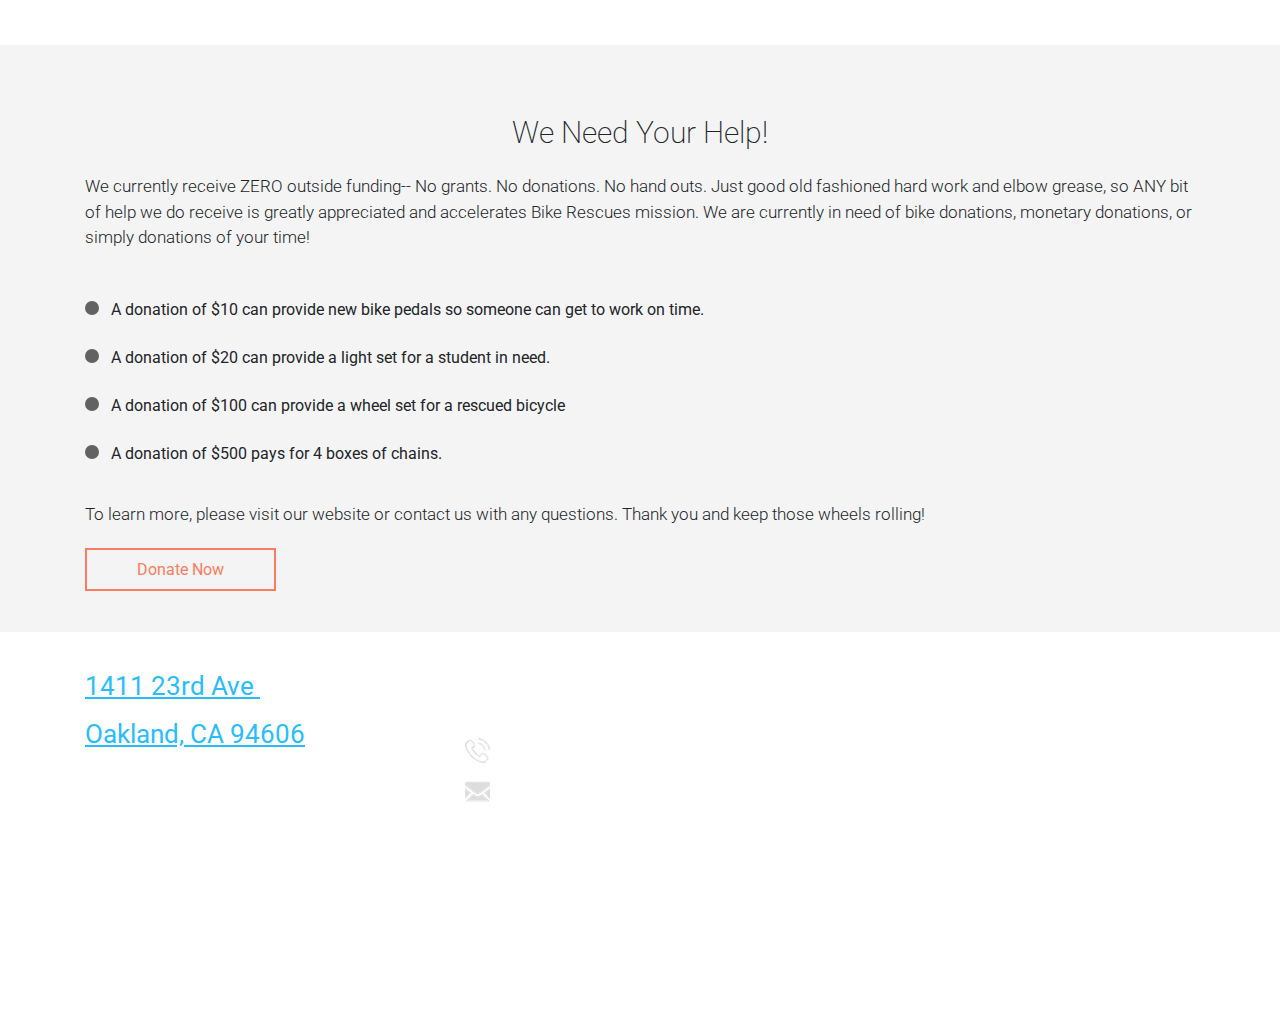
==== commit 012bab19: "added new ifram in index page" ====
--- a/www/index.html
+++ b/www/index.html
@@ -43,7 +43,9 @@
                             <li class="nav-item">
                                 <a class="nav-link" href="#partner">PARTNER WITH US</a>
                             </li>
-
+                            <li class="nav-item">
+                                <a class="nav-link" href="bike_art.html">BIKE RESCUE ART</a>
+                            </li>
                             <li class="nav-item">
                                 <a class="nav-link" href="#contact">CONTACT</a>
                             </li>
@@ -68,13 +70,12 @@
                         <div class="lp-element lp-pom-text nlh" id="lp-pom-text-9" style="height: auto;"><p style="line-height: 58px; text-align: center;"><span style="font-size: 42px; font-family: Roboto; font-weight: 300; font-style: normal; color: rgb(255, 255, 255);">BAY AREA&nbsp;</span></p><p style="line-height: 34px; text-align: center;"><span style="font-size: 42px;"><span style="font-family: Roboto; font-weight: 300; font-style: normal; color: rgb(255, 255, 255);">BICYCLE RESCUE&nbsp;</span></span></p><p style="line-height: 34px; text-align: center;"><span style="font-size: 26px; font-family: Roboto; font-weight: 300; font-style: normal; color: rgb(255, 255, 255);">Bicycle Recycling &amp; Donation Center</span></p></div>
                         <div class="lp-element lp-pom-text nlh" id="lp-pom-text-10" style="height: auto;"><p style="line-height: 31px; text-align: center;"><span style="font-size: 20px; font-family: Roboto; font-weight: 500; font-style: normal; color: rgb(255, 255, 255);">WE TAKE UNUSED SALVAGED BIKES, FIX THEM, AND GET THEM TO PEOPLE IN NEED OF <br>TRANSPORTATION.</span></p></div>
                         <div>
-                            <a href="https://www.bayareabikerescue.com/clkn/https/www.facebook.com/bayareabicyclerescue/?ref=bookmarks" class="social_link_hover" target="_blank">
+                            <a href="https://www.facebook.com/bayareabicyclerescue/?ref=bookmarks" class="social_link_hover" target="_blank">
                                 <img src="images/facebook_icon.png" alt="facebook" class="img-fluid social_banner_links">
                             </a> 
-                            <a href="https://www.bayareabikerescue.com/clkn/https/www.instagram.com/bayareabikerescues/?hl=en" class="social_link_hover"  target="_blank">
+                            <a href="https://www.instagram.com/bayareabikerescues/?hl=en" class="social_link_hover"  target="_blank">
                                 <img src="images/instagram_icon.png" alt="facebook" class="img-fluid social_banner_links"></a>  
                         </div>
-                        <div class="lp-element lp-pom-text nlh" id="lp-pom-text-351" style="height: auto;"><p style="line-height: 32px; text-align: center;"><span style="font-weight: 500; font-family: Roboto; font-size: 24px; color: rgb(255, 255, 255); font-style: normal;"><a data-action="url" data-params="false" href="clkn/https/docs.google.com/spreadsheets/d/1hpInODVOyU8dz1LmDzI2K8J2iyl1MEoaKOr4aA-VkV8/edit?usp=sharing" target="_self"></a></span><span style="font-weight: 500; font-family: Roboto; font-size: 20px; color: rgb(255, 255, 255); font-style: normal;">We also offer ready to go bikes at &nbsp;low suggested donation prices. We keep on hand a variety <br>of reliable, practical and safe bikes in different types and sizes. Come down for a test ride, we <br>usually have 40+ bikes ready to go!&nbsp;</span></p></div>
                     </div>  
                 </div>  
             </div>
@@ -82,11 +83,16 @@
         <div class="container">
             <div class="row">
                 <div class="col-md-12" align="middle">
-                    <p style="line-height: 16px; text-align: center;"><span style="color: rgb(30, 97, 127);"><span style="font-weight: 300; font-family: Roboto; font-size: 22px;"><a data-action="url" data-params="false" href="clkn/https/goo.gl/maps/ZUu3xR9CoK4YjWw8A" target="_self"><strong>1411 23rd Ave, Oakland, CA 94606</strong></a></span></span></p><p style="line-height: 8px; text-align: center;"><strong><span style="font-size: 20px;">Hours: &nbsp;</span></strong></p><p style="line-height: 8px; text-align: center;"><span style="font-size: 20px;"><strong>Monday: 2 - 6 pm</strong></span></p><p style="line-height: 8px; text-align: center;"><span style="font-size: 20px;"><strong>Tuesday: CLOSED&nbsp;</strong></span></p><p style="line-height: 20px; text-align: center;"><span style="font-size: 20px;"><strong>Wednesday - Sunday: 2 - 6 pm</strong></span></p><p style="line-height: 20px; text-align: center;"><strong>OR Call to setup another time to test ride!</strong></p><p style="line-height: 8px; text-align: center;"><br></p><p style="line-height: 29px; text-align: center;"><span style="font-weight: 300; font-family: Roboto; font-size: 36px; color: rgb(0, 0, 0);">(510) 418 - 8200</span></p><p style="line-height: 29px; text-align: center;"><span style="font-weight: 300; font-family: Roboto; font-size: 22px; color: rgb(0, 0, 0);"><strong>bayareabicyclerescue@gmail.com</strong></span></p>
+                    <span style="font-weight: 100; font-family: Roboto; font-size: 48px; font-style: normal;">volunteer Sign Up</span>
+                    <iframe src="https://sfapp-api.dreamstate-4-all.org/bookbikerescue" width="100%"  height='550px' title="Iframe Example"></iframe>
+                    <br>
+                    <br>
                 </div>
                 <div class="col-md-12" align="middle">
-                    <span style="font-weight: 100; font-family: Roboto; font-size: 48px; font-style: normal;">volunteer Sign Up</span>
-                    <iframe src="https://sfapp-api.dreamstate-4-all.org/calendar" width="100%" title="Iframe Example"></iframe>
+                    <div class="lp-element lp-pom-text nlh" id="lp-pom-text-351" style="height: auto;"><p style="line-height: 32px; text-align: center;"><span style="font-weight: 500; font-family: Roboto; font-size: 20px; color: black; font-style: normal;">We also offer ready to go bikes at &nbsp;low suggested donation prices. We keep on hand a variety <br>of reliable, practical and safe bikes in different types and sizes. Come down for a test ride, we <br>usually have 40+ bikes ready to go!&nbsp;</span></p></div>
+                    <p style="line-height: 16px; text-align: center;"><span style="color: rgb(30, 97, 127);"><span style="font-weight: 300; font-family: Roboto; font-size: 22px;"><a data-action="url" data-params="false" href="https://goo.gl/maps/ZUu3xR9CoK4YjWw8A" target="_self"><strong>1411 23rd Ave, Oakland, CA 94606</strong></a></span></span></p><p style="line-height: 8px; text-align: center;"><strong><span style="font-size: 20px;">Hours: &nbsp;</span></strong></p><p style="line-height: 8px; text-align: center;"><span style="font-size: 20px;"><strong>Monday: 2 - 6 pm</strong></span></p><p style="line-height: 8px; text-align: center;"><span style="font-size: 20px;"><strong>Tuesday: CLOSED&nbsp;</strong></span></p><p style="line-height: 20px; text-align: center;"><span style="font-size: 20px;"><strong>Wednesday - Sunday: 2 - 6 pm</strong></span></p><p style="line-height: 20px; text-align: center;"><strong>OR Call to setup another time to test ride!</strong></p><p style="line-height: 8px; text-align: center;"><br></p><p style="line-height: 29px; text-align: center;"><span style="font-weight: 300; font-family: Roboto; font-size: 36px; color: rgb(0, 0, 0);">(510) 418 - 8200</span></p><p style="line-height: 29px; text-align: center;"><span style="font-weight: 300; font-family: Roboto; font-size: 22px; color: rgb(0, 0, 0);"><strong>bayareabicyclerescue@gmail.com</strong></span></p>
+                    <a href="bike_art.html"  style="position: relative;top: 3px;text-decoration: underline"> &nbsp;&nbsp;Art Made from 100% Bike Waste
+                    </a>
                     <br>
                     <br>
                 </div>
@@ -278,7 +284,7 @@
                         </p>
                         <!-- BUTTON LINK -->
                         <div class="button_thumbnail_div">
-                            <a href="https://www.bayareabikerescue.com/clkg/https/www.paypal.com/cgi-bin/webscr?cmd=_s-xclick&hosted_button_id=KYPR7B77ZD2R8&source=url" class="thumbnail_box_buttons" target="_blank">Donate Now</a>  
+                            <a href="https://www.paypal.com/cgi-bin/webscr?cmd=_s-xclick&hosted_button_id=KYPR7B77ZD2R8&source=url" class="thumbnail_box_buttons" target="_blank">Donate Now</a>  
                         </div>
                     </div>
                 </div>
@@ -289,8 +295,8 @@
                 <div class="row contact_one_row">
                     <div class="col-md-4">
                         <div class="header_below_link">
-                            <p style="line-height: 29px;"><span><a data-action="url" data-params="false" href="clkn/https/goo.gl/maps/ZUu3xR9CoK4YjWw8A" target="_self"><span class="banner_below_bottom_link" style="font-weight: 300; font-family: Roboto; font-size: 26px;"><strong>1411 23rd Ave&nbsp;</strong></span></a></span></p>
-                            <p style="line-height: 29px;"><span><a data-action="url" data-params="false" href="clkn/https/goo.gl/maps/ZUu3xR9CoK4YjWw8A" target="_self"><span class="banner_below_bottom_link" style="font-weight: 300; font-family: Roboto; font-size: 26px;"><strong>Oakland, CA 94606</strong></span></a></span></p>
+                            <p style="line-height: 29px;"><span><a data-action="url" data-params="false" href="https://goo.gl/maps/ZUu3xR9CoK4YjWw8A" target="_self"><span class="banner_below_bottom_link" style="font-weight: 300; font-family: Roboto; font-size: 26px;"><strong>1411 23rd Ave&nbsp;</strong></span></a></span></p>
+                            <p style="line-height: 29px;"><span><a data-action="url" data-params="false" href="https://goo.gl/maps/ZUu3xR9CoK4YjWw8A" target="_self"><span class="banner_below_bottom_link" style="font-weight: 300; font-family: Roboto; font-size: 26px;"><strong>Oakland, CA 94606</strong></span></a></span></p>
                         </div> 
                         <br>
                         <div class="lp-element lp-pom-text nlh" id="lp-pom-text-219" style="height: auto;"><p style="line-height: 14px;"><span style="font-weight: 300; font-family: Roboto; font-size: 20px;"><strong><span style="color: rgb(255, 255, 255);">2 - 6pm Monday</span></strong></span></p><p style="line-height: 14px;"><span style="font-weight: 300; font-family: Roboto; font-size: 20px;"><strong><span style="color: rgb(255, 255, 255);">2 - 6 pm Wednesday</span></strong></span></p><p style="line-height: 14px;"><span style="font-weight: 300; font-family: Roboto; font-size: 20px;"><strong><span style="color: rgb(255, 255, 255);">2 - 6 pm Thursday - Sunday</span></strong></span></p><p style="line-height: 14px;"><span style="font-weight: 300; font-family: Roboto; font-size: 20px;"><strong><span style="color: rgb(255, 255, 255);">Or by appointment</span></strong></span></p><p style="line-height: 14px;"><br></p></div>
@@ -300,7 +306,7 @@
                         <br>
                         <br>
                         <div class="padding_Call"> 
-                            <a href="https://www.instagram.com/bayareabikerescues/?hl=en" class="contact_linkss" target="_blank">
+                            <a href="tel:(510) 418-8200" class="contact_linkss" target="_blank">
                                 <span><img src="images/call.png" alt="call_icon"></span> &nbsp;&nbsp;(510) 418-8200</a>
                         </div>
 
@@ -309,58 +315,18 @@
                             </a>
                         </div>
                         <div class="margin-btm">
-                            <a href="https://www.bayareabikerescue.com/clkn/https/www.facebook.com/bayareabicyclerescue/?ref=bookmarks" class="social_link_hover" target="_blank">
-                                <img src="images/facebook_icon.png" alt="facebook" class=""> &nbsp;&nbsp;<a href="https://www.bayareabikerescue.com/clkn/https/www.facebook.com/bayareabicyclerescue" class="contact_linkss" style="text-decoration: underline;">instagram.com/bayareabikerescues</a>
+                            <a href="https://www.facebook.com/bayareabicyclerescue/?ref=bookmarks" class="social_link_hover" target="_blank">
+                                <img src="images/facebook_icon.png" alt="facebook" class=""> &nbsp;&nbsp;<span class="contact_linkss" style="text-decoration: underline;">facebook.com/bayareabikerescues</span>
                             </a> 
                         </div>
                         <div class="margin-btm">
-                            <a href="https://www.bayareabikerescue.com/clkn/https/www.instagram.com/bayareabikerescues/?hl=en" class="social_link_hover"  target="_blank">
-                                <img src="images/instagram_icon.png" alt="facebook" class=""></a> &nbsp;&nbsp;<a href="clkn/http/instagram.com/bayareabikerescues" class="contact_linkss" style="text-decoration: underline;">instagram.com/bayareabikerescues</a>  
+                            <a href="https://www.instagram.com/bayareabikerescues/?hl=en" class="social_link_hover"  target="_blank">
+                                <img src="images/instagram_icon.png" alt="facebook" class=""> &nbsp;&nbsp;<span class="contact_linkss" style="text-decoration: underline;">instagram.com/bayareabikerescues</span>  
+                            </a>
                         </div>
                     </div>  
                 </div>  
             </div>  
-        </div>
-        <div class="container footer_section_start">
-            <div class="row">
-                <div class="col-md-9 border_style_footer">
-                    <div class="row inner_row_foot">
-
-                        <div class="col-md-3 special_footer_col">
-                            <p class="contact_col_heading">Get to know us</p> 
-                            <a href="#" class="footer_links_color">Read our blog</a> 
-                            <br>
-                            <a href="#"  class="footer_links_color">Meet our bikers</a>
-                            <br>
-                            <a href="#"  class="footer_links_color">Meet our staff</a>
-                        </div>
-                        <div class="col-md-3 special_footer_col">
-                            <p class="contact_col_heading">Connect</p> 
-                            <a href="#" class="footer_links_color">Contact us</a> 
-                            <br>
-                            <a href="#"  class="footer_links_color">Bike drop off</a>
-                            <br>
-                            <a href="#"  class="footer_links_color">Partner with us</a>
-                        </div>
-                        <div class="col-md-3 special_footer_col">
-                            <p class="contact_col_heading">Resources</p> 
-                            <a href="#" class="footer_links_color">Download assets</a> 
-                            <br>
-                            <a href="#"  class="footer_links_color">See our impact</a>
-                            <br>
-                            <a href="#"  class="footer_links_color">In-kind donations</a>
-                        </div>
-                        <div class="col-md-3 special_footer_col">
-                            <p class="contact_col_heading">Get Involved</p> 
-                            <a href="#" class="footer_links_color">Sponsor youth</a> 
-                            <br>
-                            <a href="#"  class="footer_links_color">Shop our bikes</a>
-                            <br>
-                            <a href="#"  class="footer_links_color">Promote us</a>
-                        </div>
-                    </div>
-                </div>  
-            </div>
         </div>
         <script type="text/javascript" src="js/jquery.min.js"></script>
         <script type="text/javascript" src="js/bootstrap.min.js"></script>
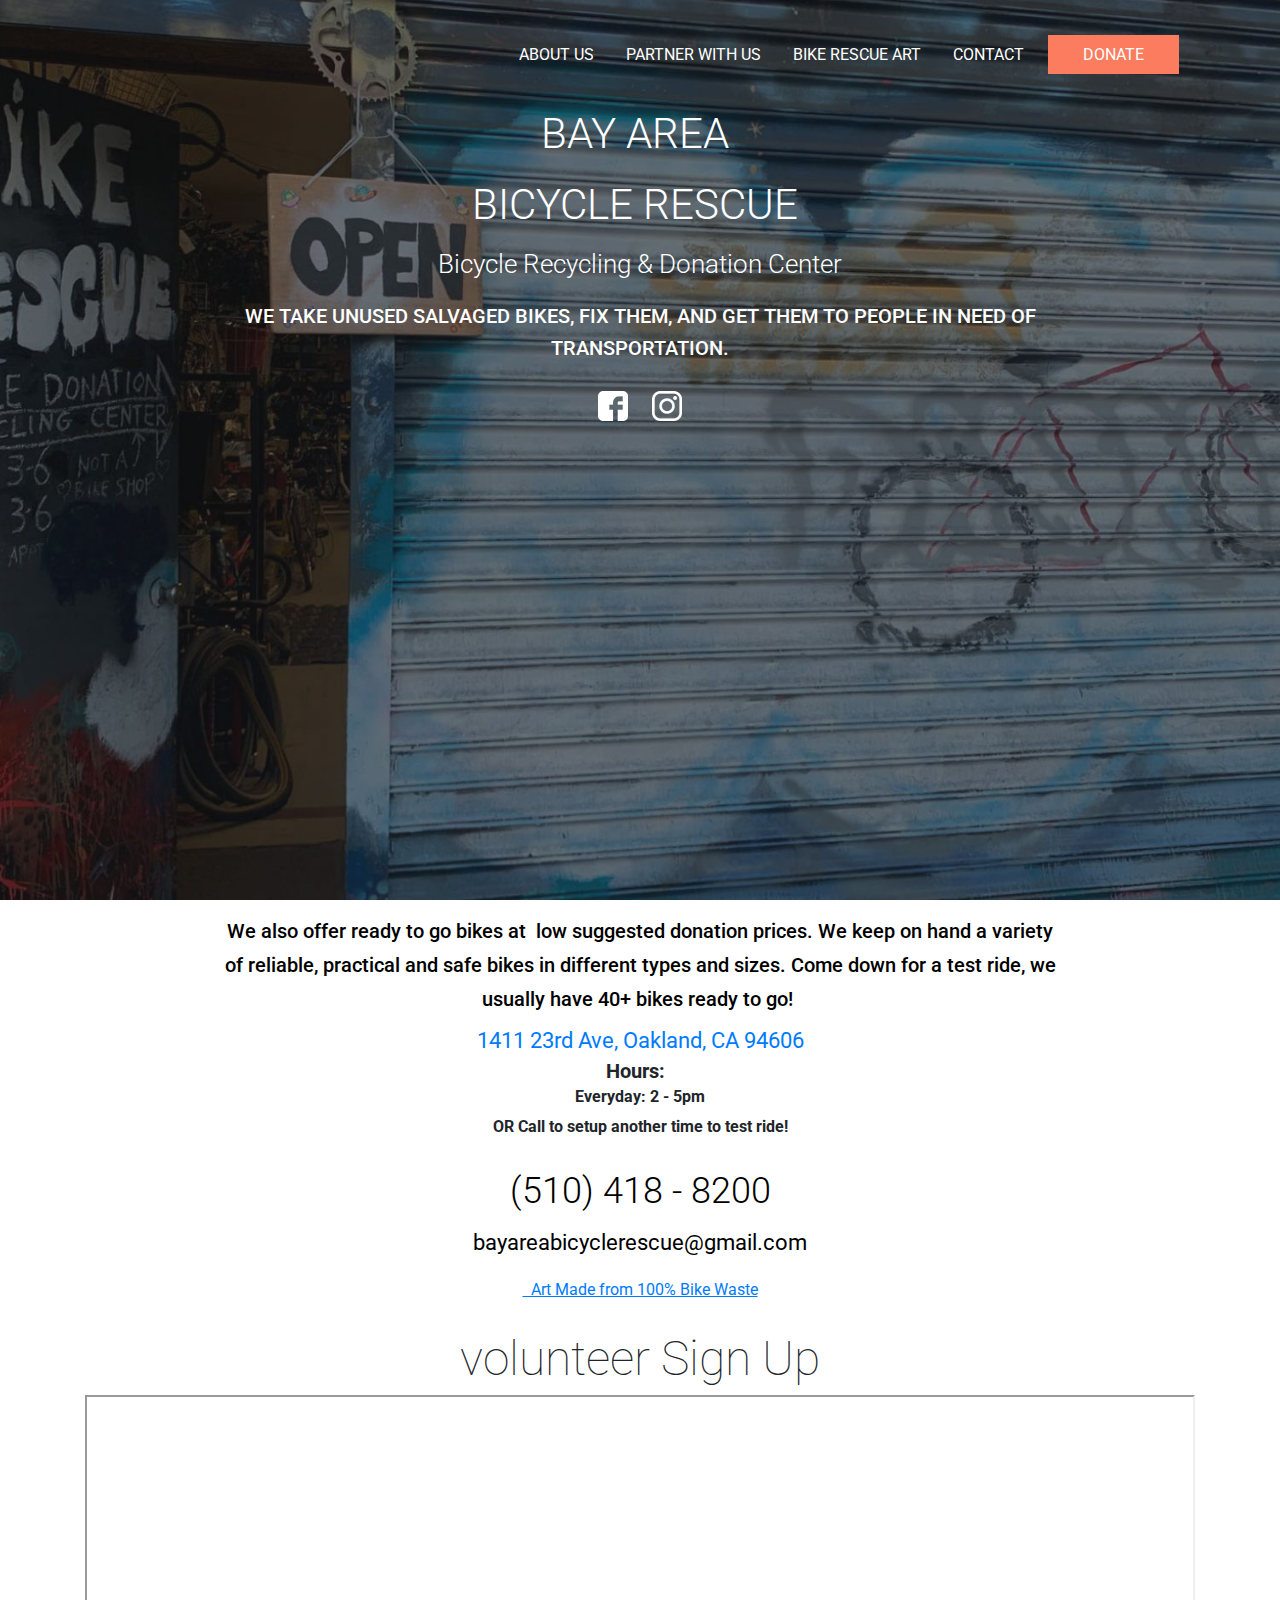
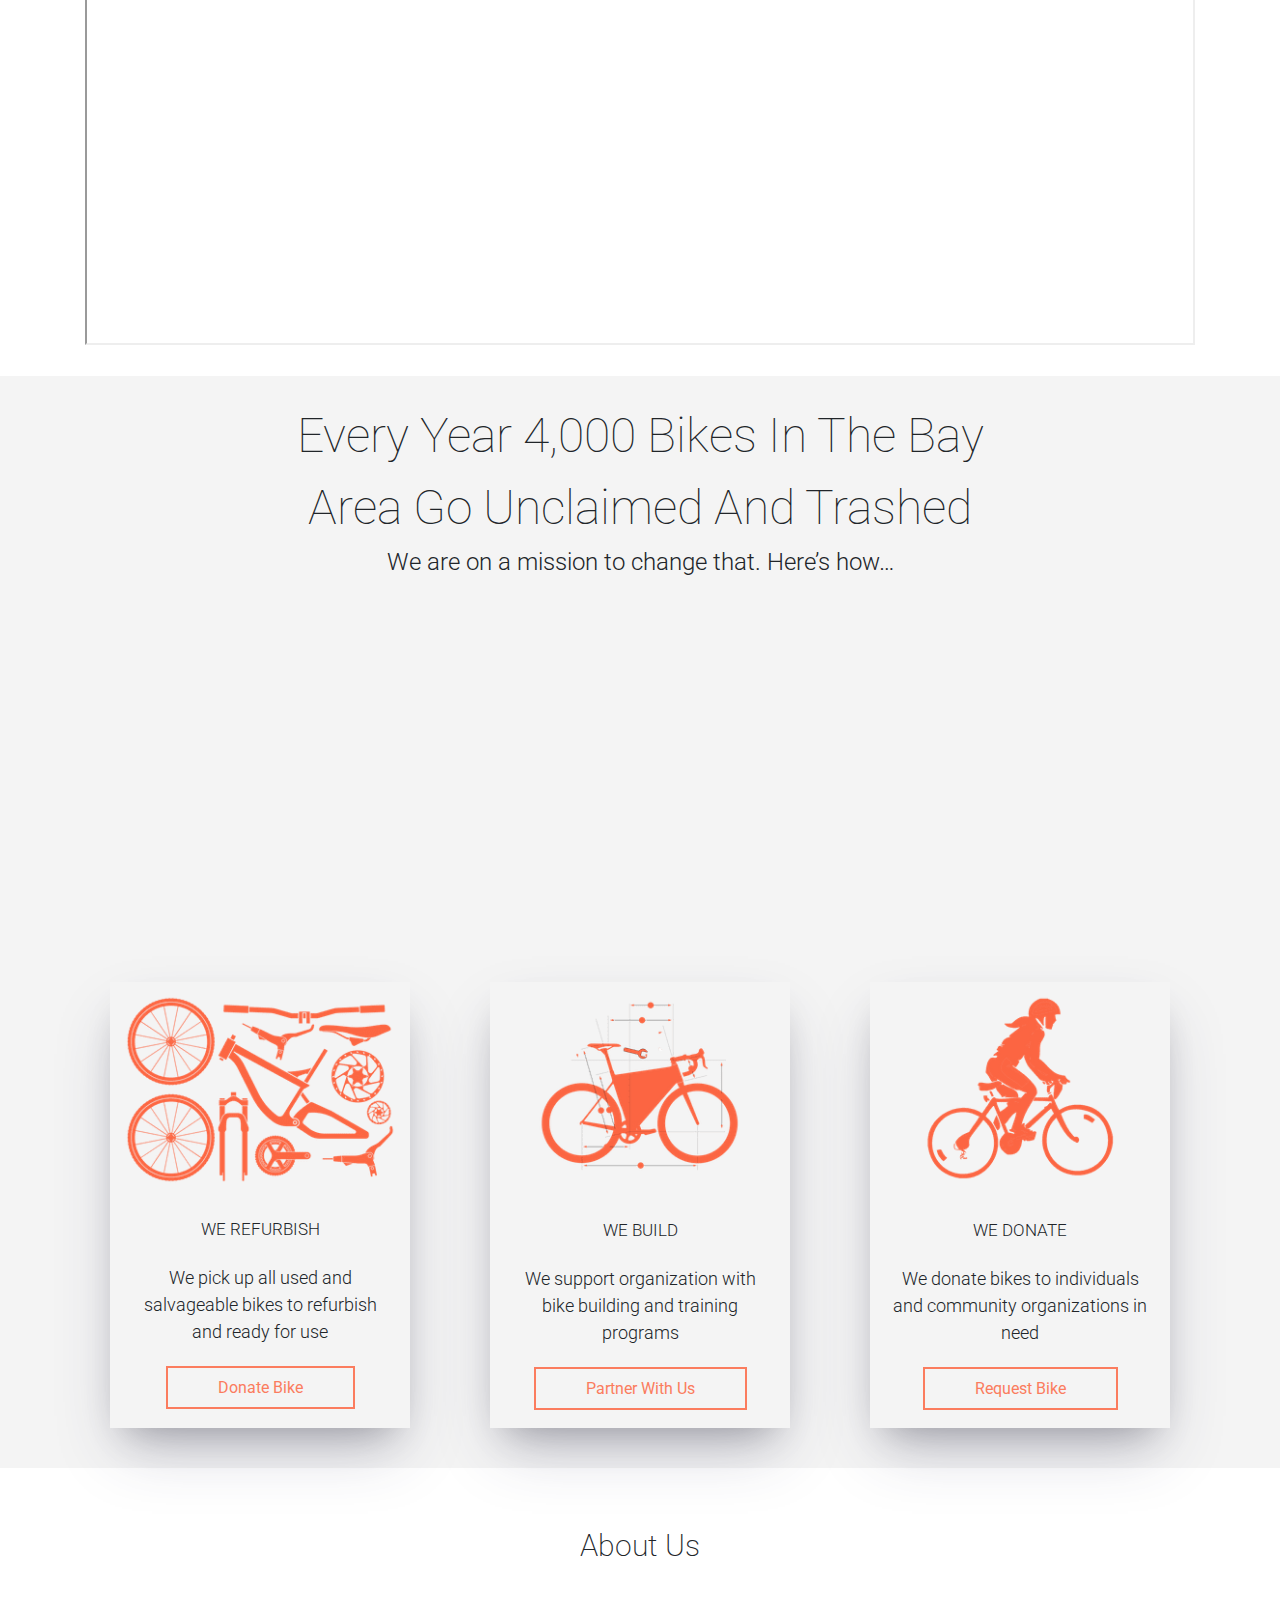
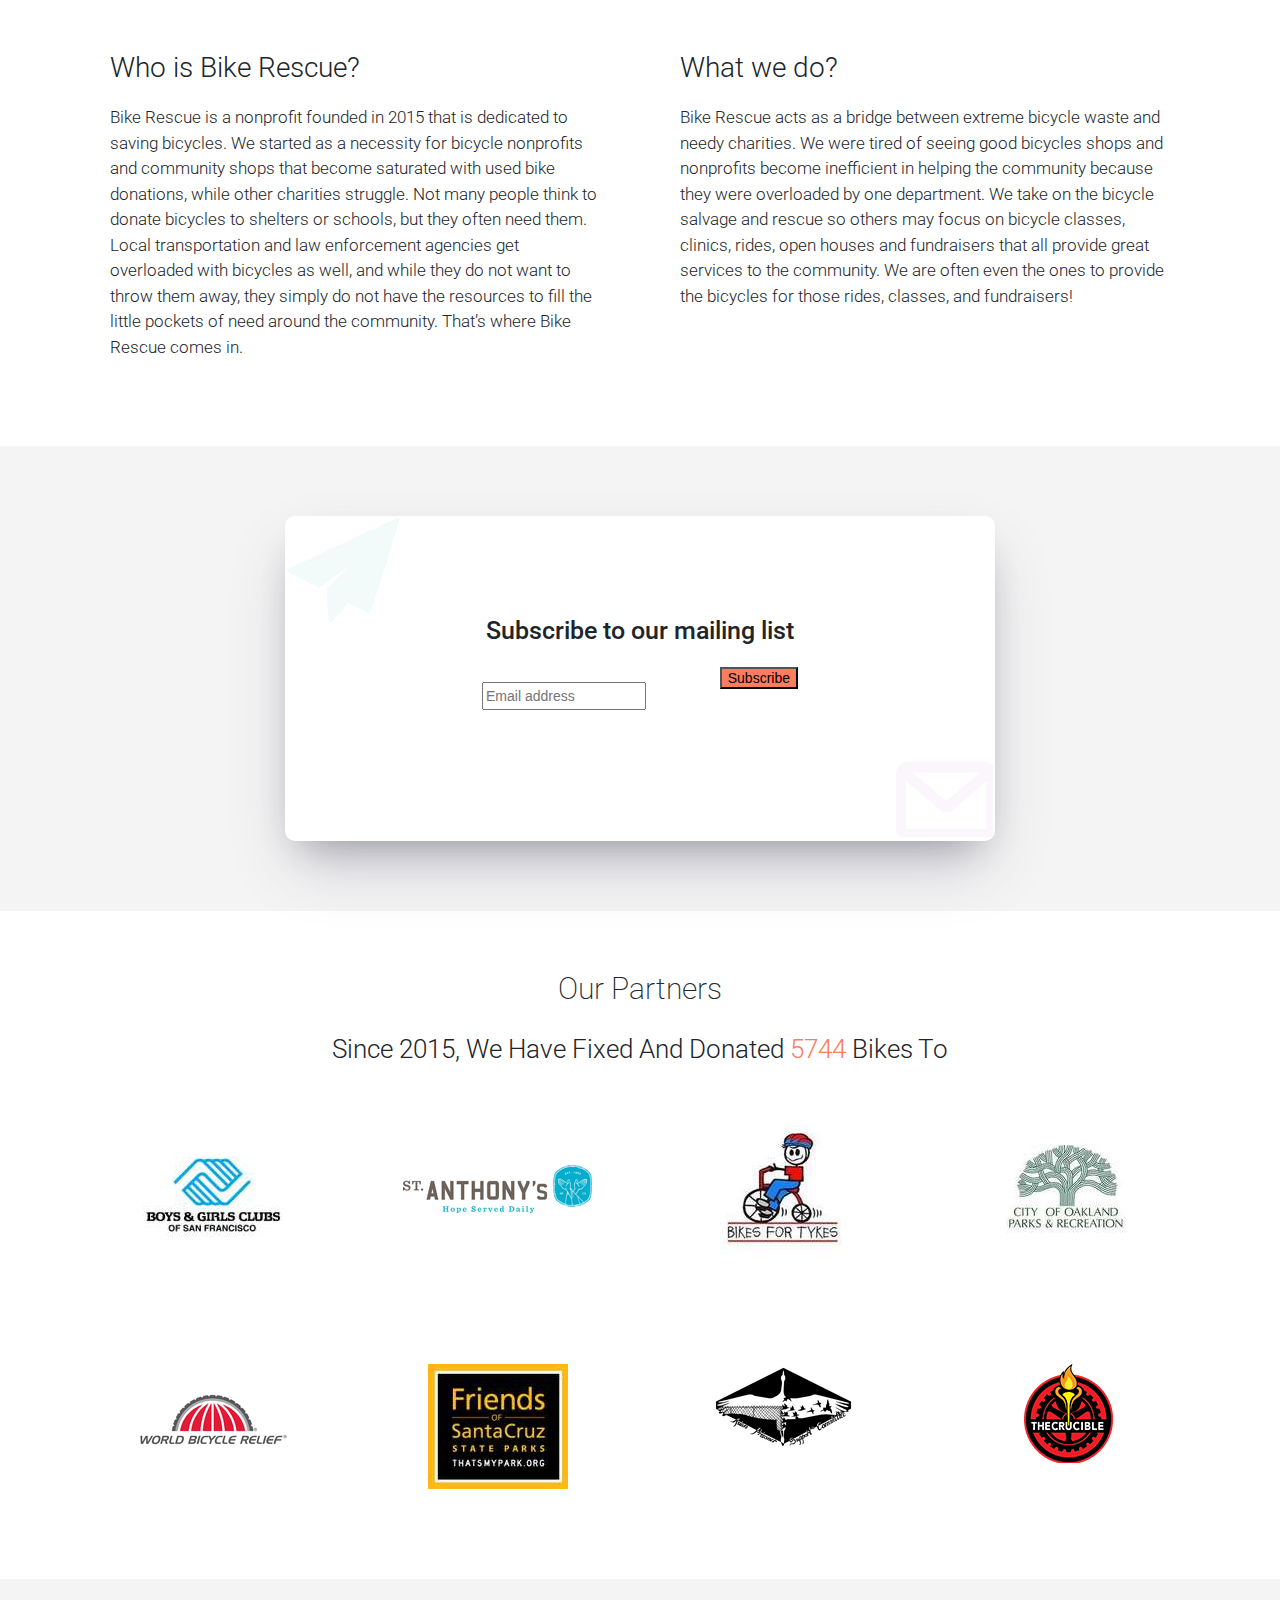
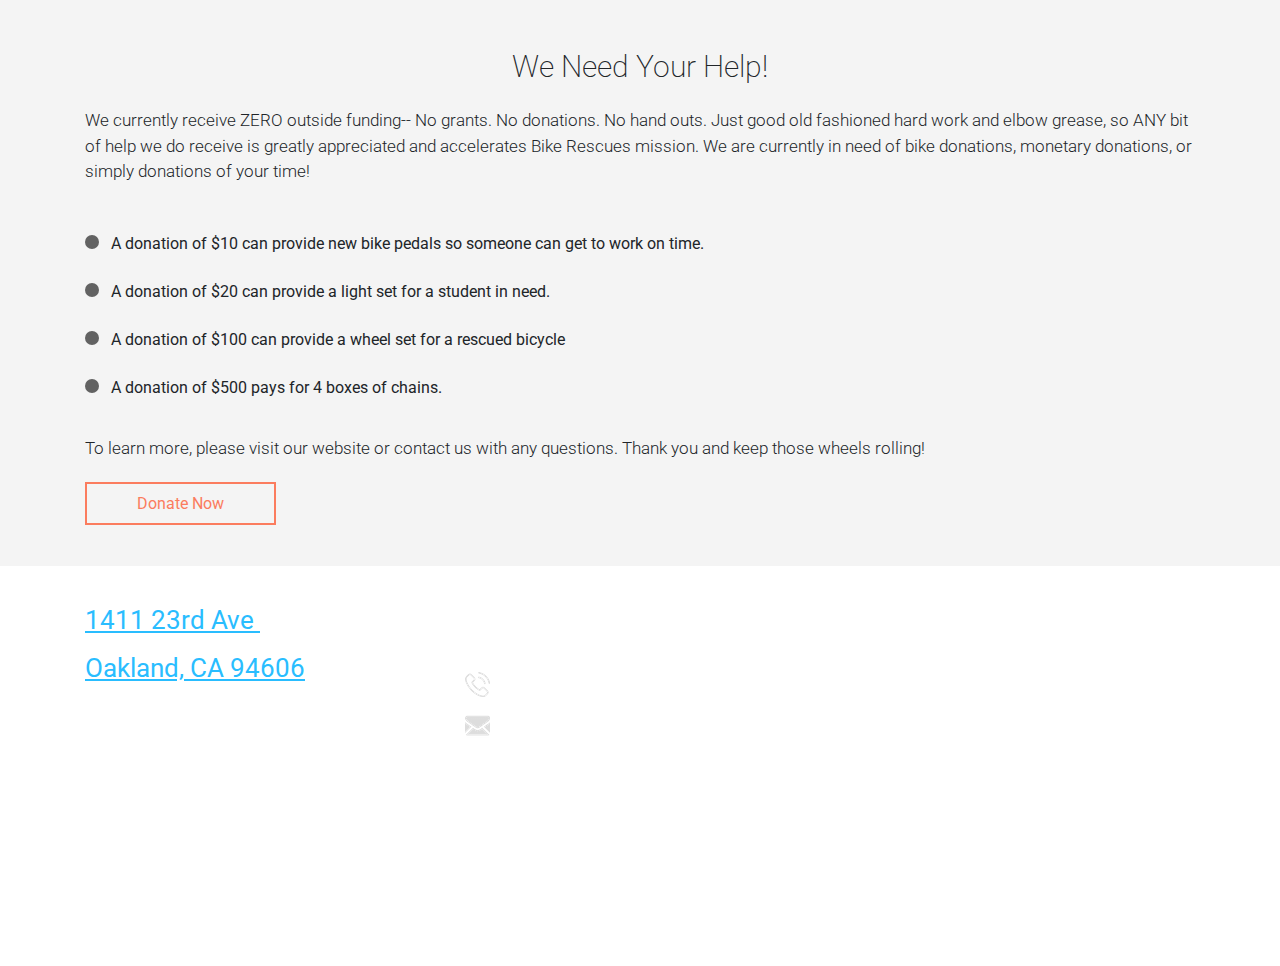
==== commit 1967dc77: "update hours" ====
--- a/www/index.html
+++ b/www/index.html
@@ -83,16 +83,16 @@
         <div class="container">
             <div class="row">
                 <div class="col-md-12" align="middle">
+                    <div class="lp-element lp-pom-text nlh" id="lp-pom-text-351" style="height: auto;"><p style="line-height: 32px; text-align: center;"><span style="font-weight: 500; font-family: Roboto; font-size: 20px; color: black; font-style: normal;">We also offer ready to go bikes at &nbsp;low suggested donation prices. We keep on hand a variety <br>of reliable, practical and safe bikes in different types and sizes. Come down for a test ride, we <br>usually have 40+ bikes ready to go!&nbsp;</span></p></div>
+                    <p style="line-height: 16px; text-align: center;"><span style="color: rgb(30, 97, 127);"><span style="font-weight: 300; font-family: Roboto; font-size: 22px;"><a data-action="url" data-params="false" href="https://goo.gl/maps/ZUu3xR9CoK4YjWw8A" target="_self"><strong>1411 23rd Ave, Oakland, CA 94606</strong></a></span></span></p><p style="line-height: 8px; text-align: center;"><strong><span style="font-size: 20px;">Hours: &nbsp;</span></strong></p><p style="line-height: 8px; text-align: center;"><strong>Everyday: 2 - 5pm</strong></span></p><p style="line-height: 20px; text-align: center;"><strong>OR Call to setup another time to test ride!</strong></p><p style="line-height: 8px; text-align: center;"><br></p><p style="line-height: 29px; text-align: center;"><span style="font-weight: 300; font-family: Roboto; font-size: 36px; color: rgb(0, 0, 0);">(510) 418 - 8200</span></p><p style="line-height: 29px; text-align: center;"><span style="font-weight: 300; font-family: Roboto; font-size: 22px; color: rgb(0, 0, 0);"><strong>bayareabicyclerescue@gmail.com</strong></span></p>
+                    <a href="bike_art.html"  style="position: relative;top: 3px;text-decoration: underline"> &nbsp;&nbsp;Art Made from 100% Bike Waste
+                    </a>
+                    <br>
+                    <br>
+                </div>
+                <div class="col-md-12" align="middle">
                     <span style="font-weight: 100; font-family: Roboto; font-size: 48px; font-style: normal;">volunteer Sign Up</span>
                     <iframe src="https://sfapp-api.dreamstate-4-all.org/bookbikerescue" width="100%"  height='550px' title="Iframe Example"></iframe>
-                    <br>
-                    <br>
-                </div>
-                <div class="col-md-12" align="middle">
-                    <div class="lp-element lp-pom-text nlh" id="lp-pom-text-351" style="height: auto;"><p style="line-height: 32px; text-align: center;"><span style="font-weight: 500; font-family: Roboto; font-size: 20px; color: black; font-style: normal;">We also offer ready to go bikes at &nbsp;low suggested donation prices. We keep on hand a variety <br>of reliable, practical and safe bikes in different types and sizes. Come down for a test ride, we <br>usually have 40+ bikes ready to go!&nbsp;</span></p></div>
-                    <p style="line-height: 16px; text-align: center;"><span style="color: rgb(30, 97, 127);"><span style="font-weight: 300; font-family: Roboto; font-size: 22px;"><a data-action="url" data-params="false" href="https://goo.gl/maps/ZUu3xR9CoK4YjWw8A" target="_self"><strong>1411 23rd Ave, Oakland, CA 94606</strong></a></span></span></p><p style="line-height: 8px; text-align: center;"><strong><span style="font-size: 20px;">Hours: &nbsp;</span></strong></p><p style="line-height: 8px; text-align: center;"><span style="font-size: 20px;"><strong>Monday: 2 - 6 pm</strong></span></p><p style="line-height: 8px; text-align: center;"><span style="font-size: 20px;"><strong>Tuesday: CLOSED&nbsp;</strong></span></p><p style="line-height: 20px; text-align: center;"><span style="font-size: 20px;"><strong>Wednesday - Sunday: 2 - 6 pm</strong></span></p><p style="line-height: 20px; text-align: center;"><strong>OR Call to setup another time to test ride!</strong></p><p style="line-height: 8px; text-align: center;"><br></p><p style="line-height: 29px; text-align: center;"><span style="font-weight: 300; font-family: Roboto; font-size: 36px; color: rgb(0, 0, 0);">(510) 418 - 8200</span></p><p style="line-height: 29px; text-align: center;"><span style="font-weight: 300; font-family: Roboto; font-size: 22px; color: rgb(0, 0, 0);"><strong>bayareabicyclerescue@gmail.com</strong></span></p>
-                    <a href="bike_art.html"  style="position: relative;top: 3px;text-decoration: underline"> &nbsp;&nbsp;Art Made from 100% Bike Waste
-                    </a>
                     <br>
                     <br>
                 </div>
@@ -299,7 +299,7 @@
                             <p style="line-height: 29px;"><span><a data-action="url" data-params="false" href="https://goo.gl/maps/ZUu3xR9CoK4YjWw8A" target="_self"><span class="banner_below_bottom_link" style="font-weight: 300; font-family: Roboto; font-size: 26px;"><strong>Oakland, CA 94606</strong></span></a></span></p>
                         </div> 
                         <br>
-                        <div class="lp-element lp-pom-text nlh" id="lp-pom-text-219" style="height: auto;"><p style="line-height: 14px;"><span style="font-weight: 300; font-family: Roboto; font-size: 20px;"><strong><span style="color: rgb(255, 255, 255);">2 - 6pm Monday</span></strong></span></p><p style="line-height: 14px;"><span style="font-weight: 300; font-family: Roboto; font-size: 20px;"><strong><span style="color: rgb(255, 255, 255);">2 - 6 pm Wednesday</span></strong></span></p><p style="line-height: 14px;"><span style="font-weight: 300; font-family: Roboto; font-size: 20px;"><strong><span style="color: rgb(255, 255, 255);">2 - 6 pm Thursday - Sunday</span></strong></span></p><p style="line-height: 14px;"><span style="font-weight: 300; font-family: Roboto; font-size: 20px;"><strong><span style="color: rgb(255, 255, 255);">Or by appointment</span></strong></span></p><p style="line-height: 14px;"><br></p></div>
+                        <div class="lp-element lp-pom-text nlh" id="lp-pom-text-219" style="height: auto;"><p style="line-height: 14px;"><span style="font-weight: 300; font-family: Roboto; font-size: 20px;"><strong><span style="color: rgb(255, 255, 255);">2 - 5pm Everyday</span></strong></span></p><p style="line-height: 14px;"><span style="font-weight: 300; font-family: Roboto; font-size: 20px;"><strong><span style="color: rgb(255, 255, 255);">2 - 6 pm Wednesday</span></strong></span></p><p style="line-height: 14px;"><span style="font-weight: 300; font-family: Roboto; font-size: 20px;"><strong><span style="color: rgb(255, 255, 255);">2 - 6 pm Thursday - Sunday</span></strong></span></p><p style="line-height: 14px;"><span style="font-weight: 300; font-family: Roboto; font-size: 20px;"><strong><span style="color: rgb(255, 255, 255);">Or by appointment</span></strong></span></p><p style="line-height: 14px;"><br></p></div>
                     </div>
                     <div class="col-md-6">
                         <br>
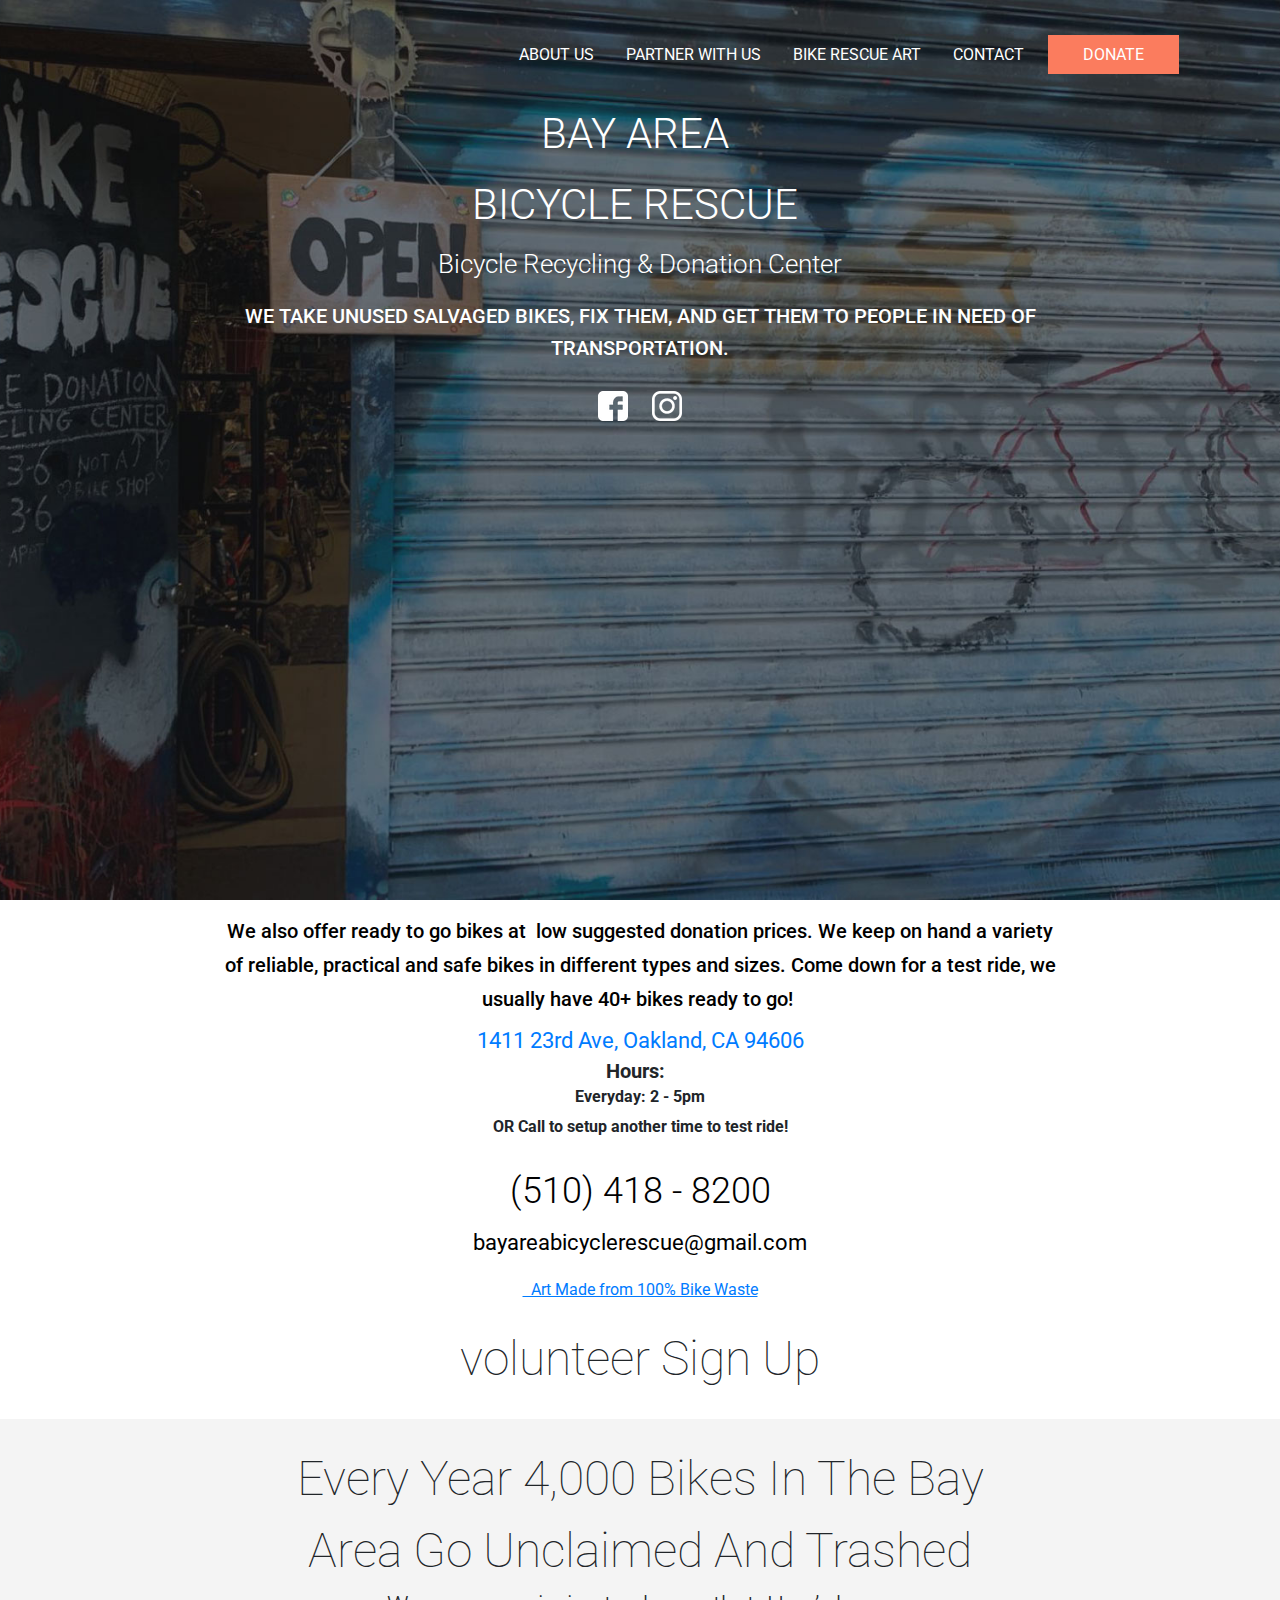
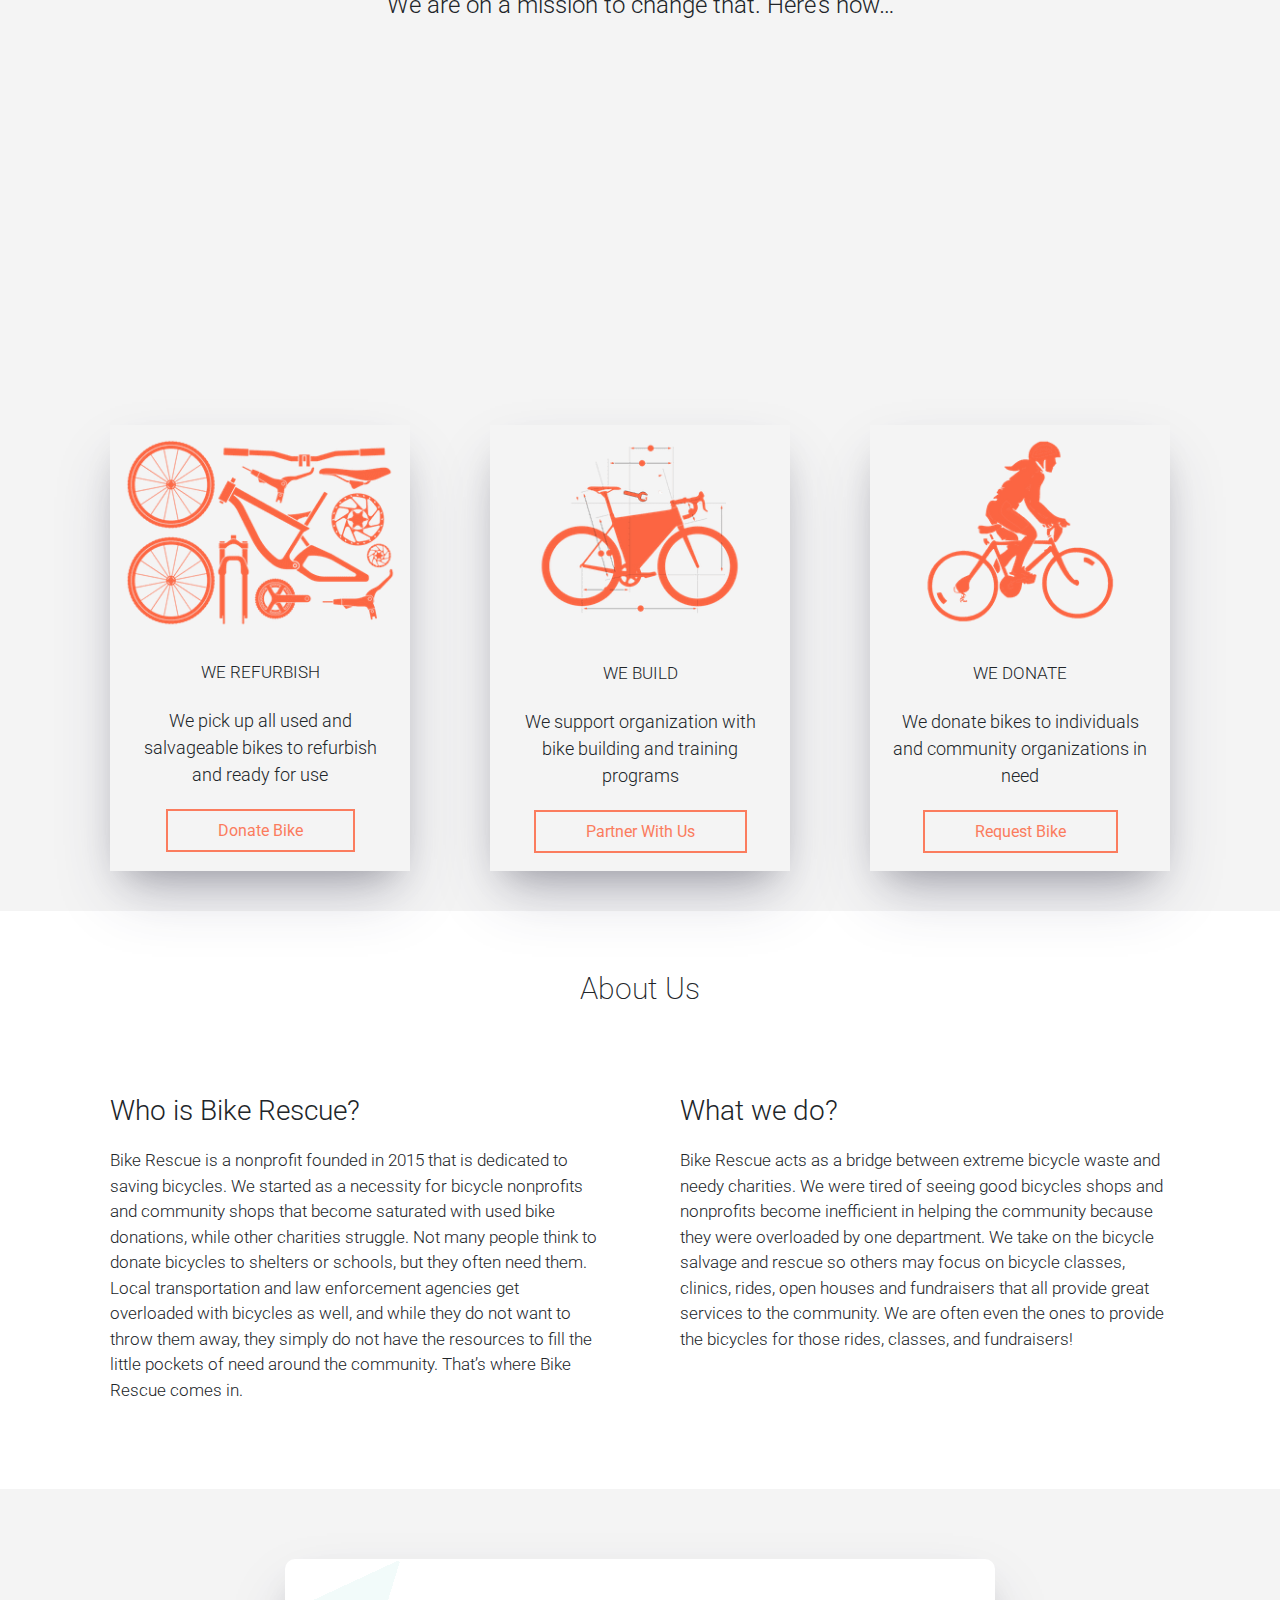
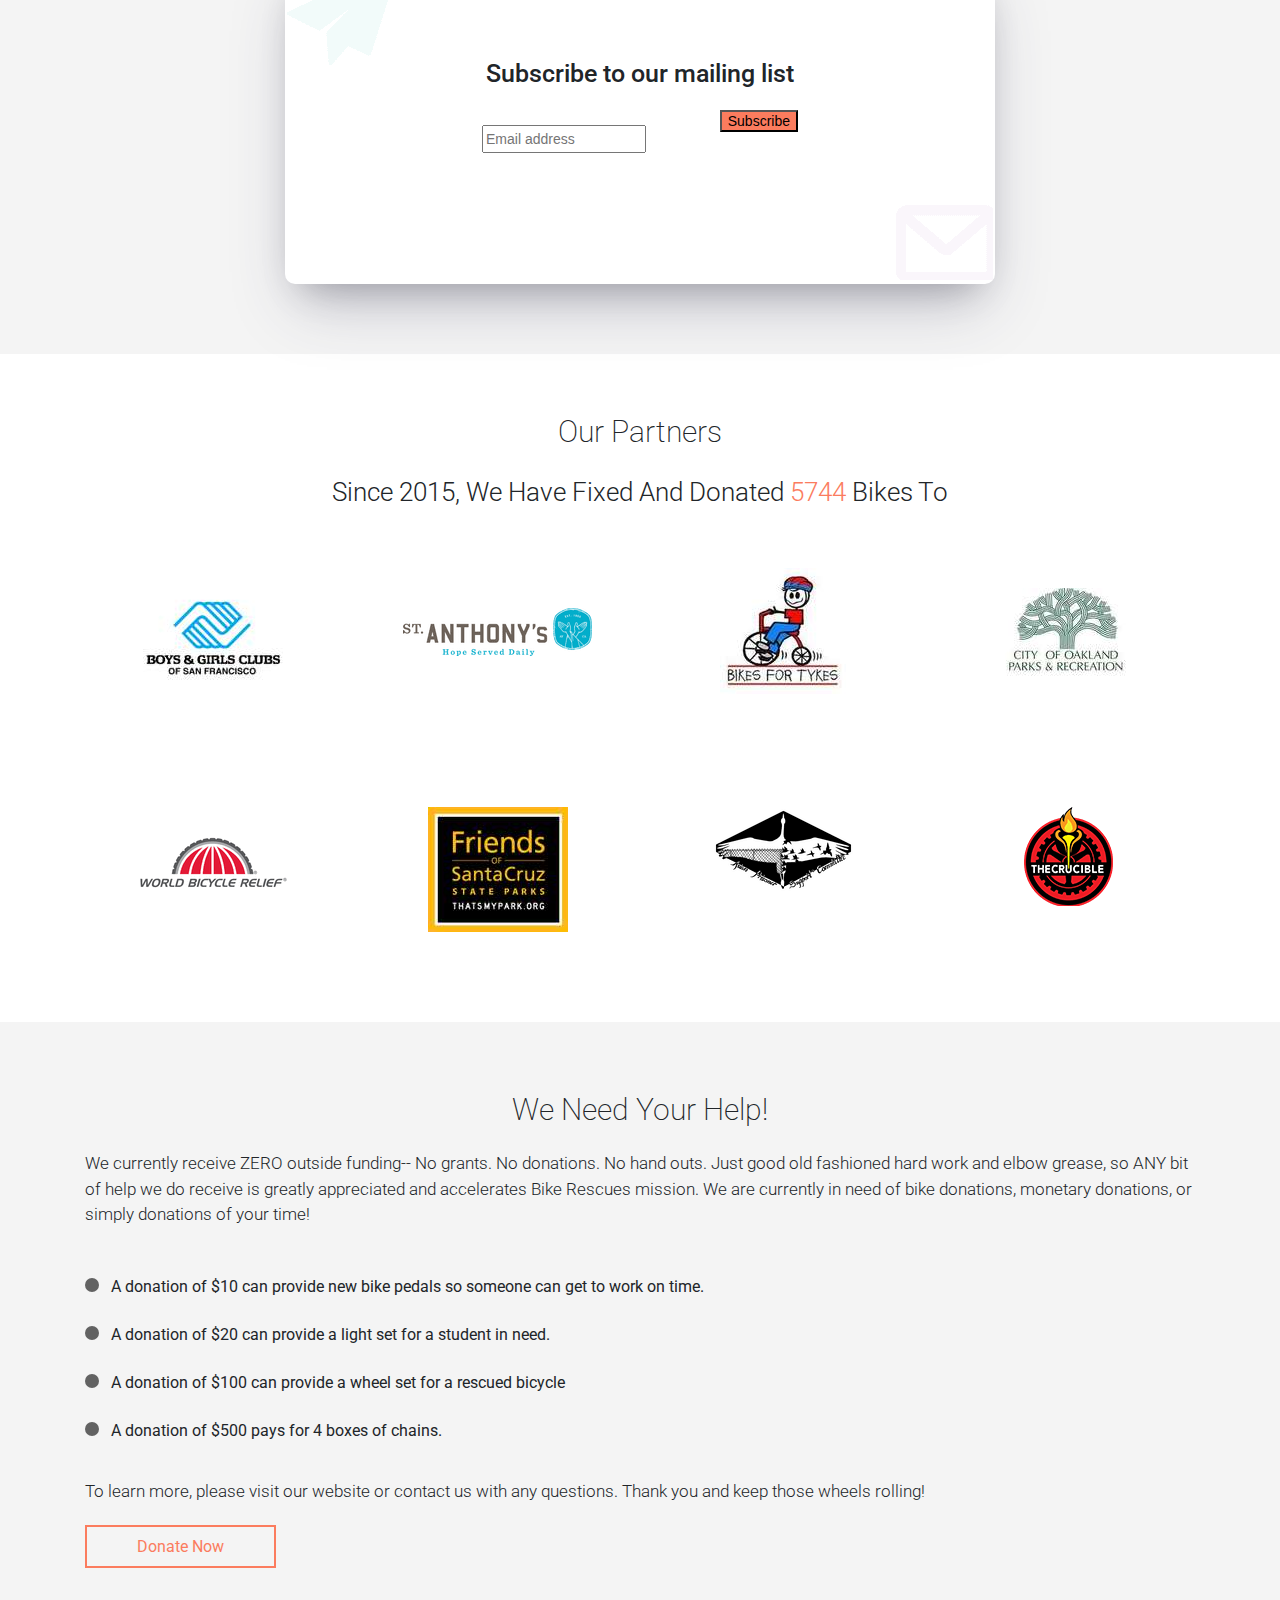
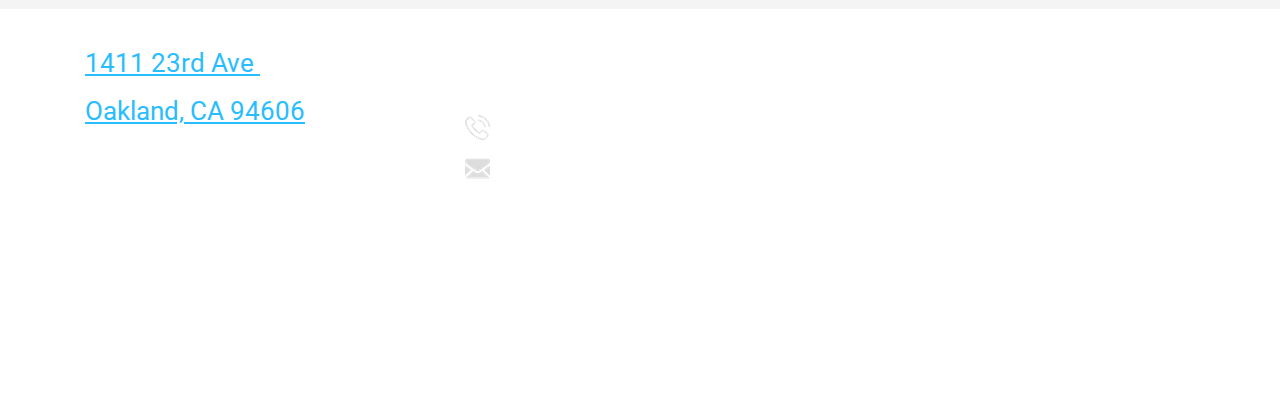
==== commit f272a241: "comment out for now" ====
--- a/www/index.html
+++ b/www/index.html
@@ -92,7 +92,7 @@
                 </div>
                 <div class="col-md-12" align="middle">
                     <span style="font-weight: 100; font-family: Roboto; font-size: 48px; font-style: normal;">volunteer Sign Up</span>
-                    <iframe src="https://sfapp-api.dreamstate-4-all.org/bookbikerescue" width="100%"  height='550px' title="Iframe Example"></iframe>
+                    <!--<iframe src="https://sfapp-api.dreamstate-4-all.org/bookbikerescue" width="100%"  height='550px' title="Iframe Example"></iframe>-->
                     <br>
                     <br>
                 </div>
@@ -299,7 +299,7 @@
                             <p style="line-height: 29px;"><span><a data-action="url" data-params="false" href="https://goo.gl/maps/ZUu3xR9CoK4YjWw8A" target="_self"><span class="banner_below_bottom_link" style="font-weight: 300; font-family: Roboto; font-size: 26px;"><strong>Oakland, CA 94606</strong></span></a></span></p>
                         </div> 
                         <br>
-                        <div class="lp-element lp-pom-text nlh" id="lp-pom-text-219" style="height: auto;"><p style="line-height: 14px;"><span style="font-weight: 300; font-family: Roboto; font-size: 20px;"><strong><span style="color: rgb(255, 255, 255);">2 - 5pm Everyday</span></strong></span></p><p style="line-height: 14px;"><span style="font-weight: 300; font-family: Roboto; font-size: 20px;"><strong><span style="color: rgb(255, 255, 255);">2 - 6 pm Wednesday</span></strong></span></p><p style="line-height: 14px;"><span style="font-weight: 300; font-family: Roboto; font-size: 20px;"><strong><span style="color: rgb(255, 255, 255);">2 - 6 pm Thursday - Sunday</span></strong></span></p><p style="line-height: 14px;"><span style="font-weight: 300; font-family: Roboto; font-size: 20px;"><strong><span style="color: rgb(255, 255, 255);">Or by appointment</span></strong></span></p><p style="line-height: 14px;"><br></p></div>
+                        <div class="lp-element lp-pom-text nlh" id="lp-pom-text-219" style="height: auto;"><p style="line-height: 14px;"><span style="font-weight: 300; font-family: Roboto; font-size: 20px;"><strong><span style="color: rgb(255, 255, 255);">2 - 5pm Everyday</span></strong></span></p><strong><span style="color: rgb(255, 255, 255);">Or by appointment</span></strong></span></p><p style="line-height: 14px;"><br></p></div>
                     </div>
                     <div class="col-md-6">
                         <br>
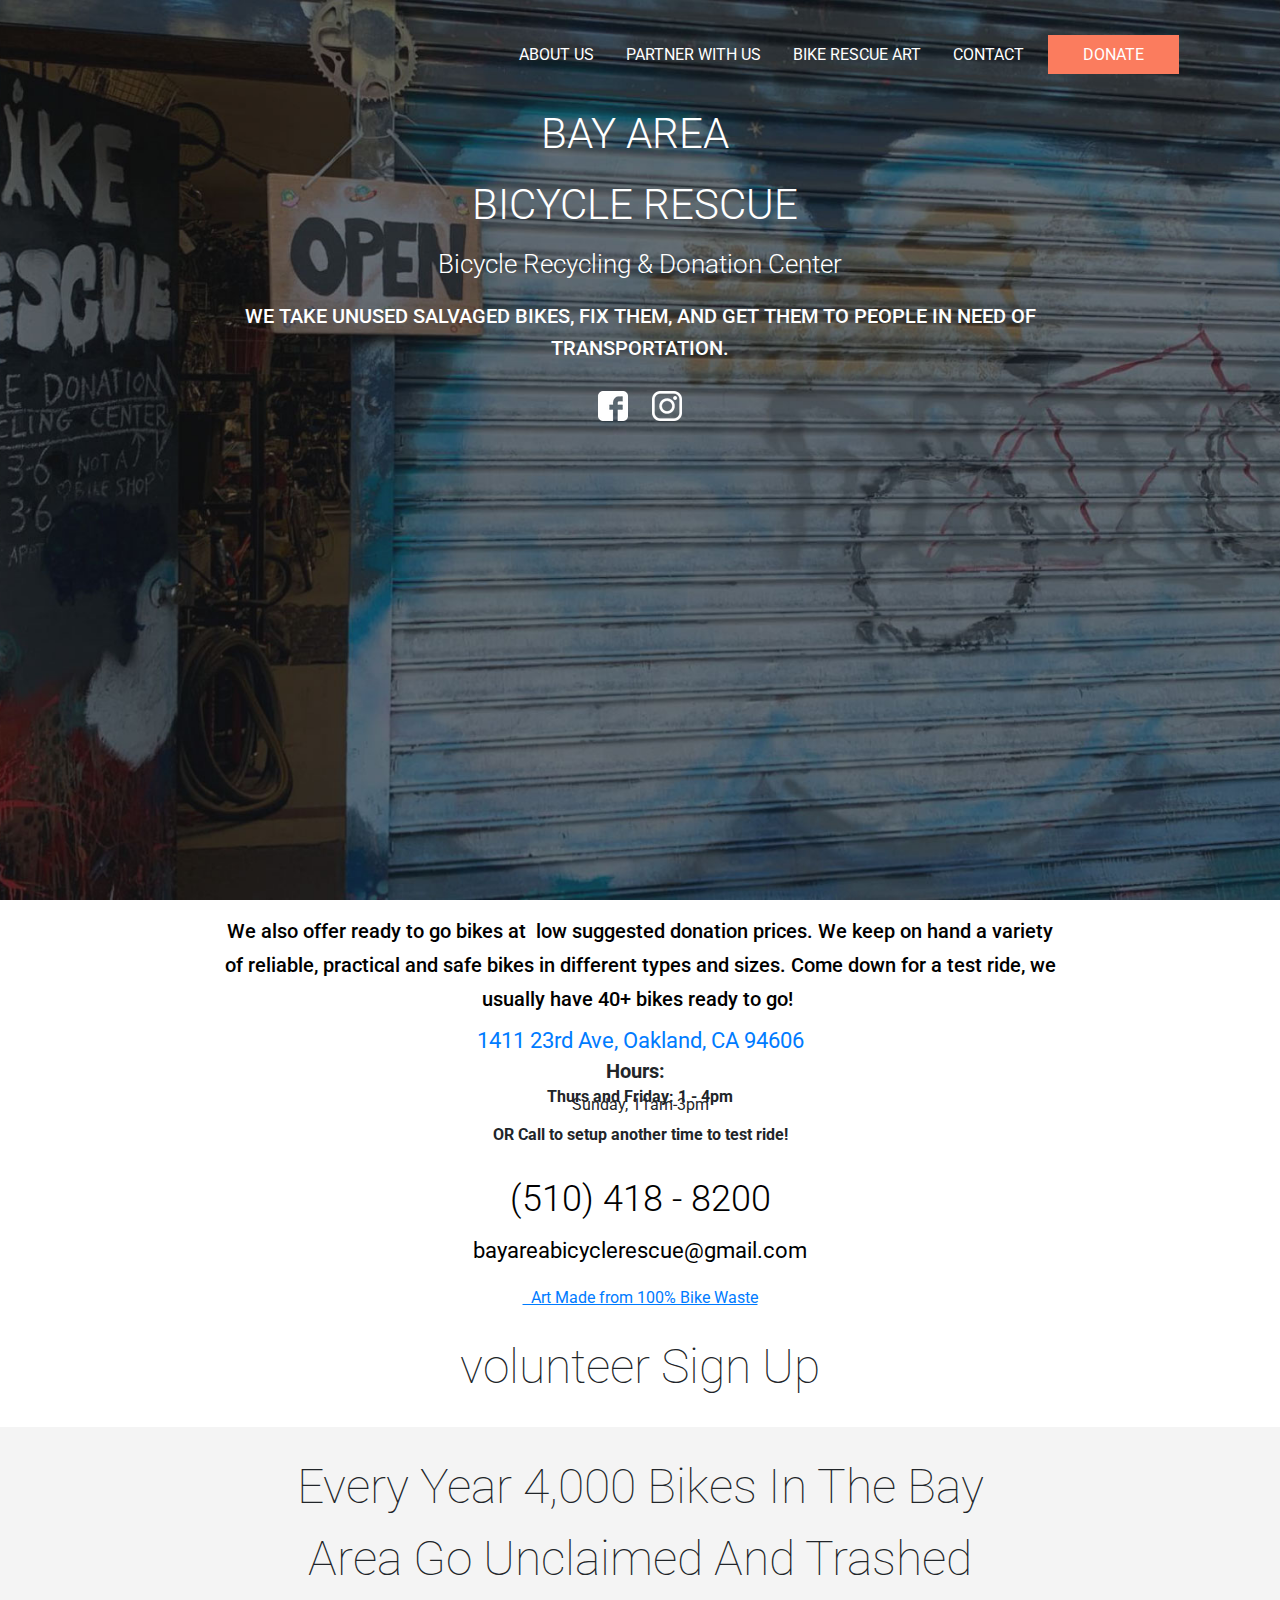
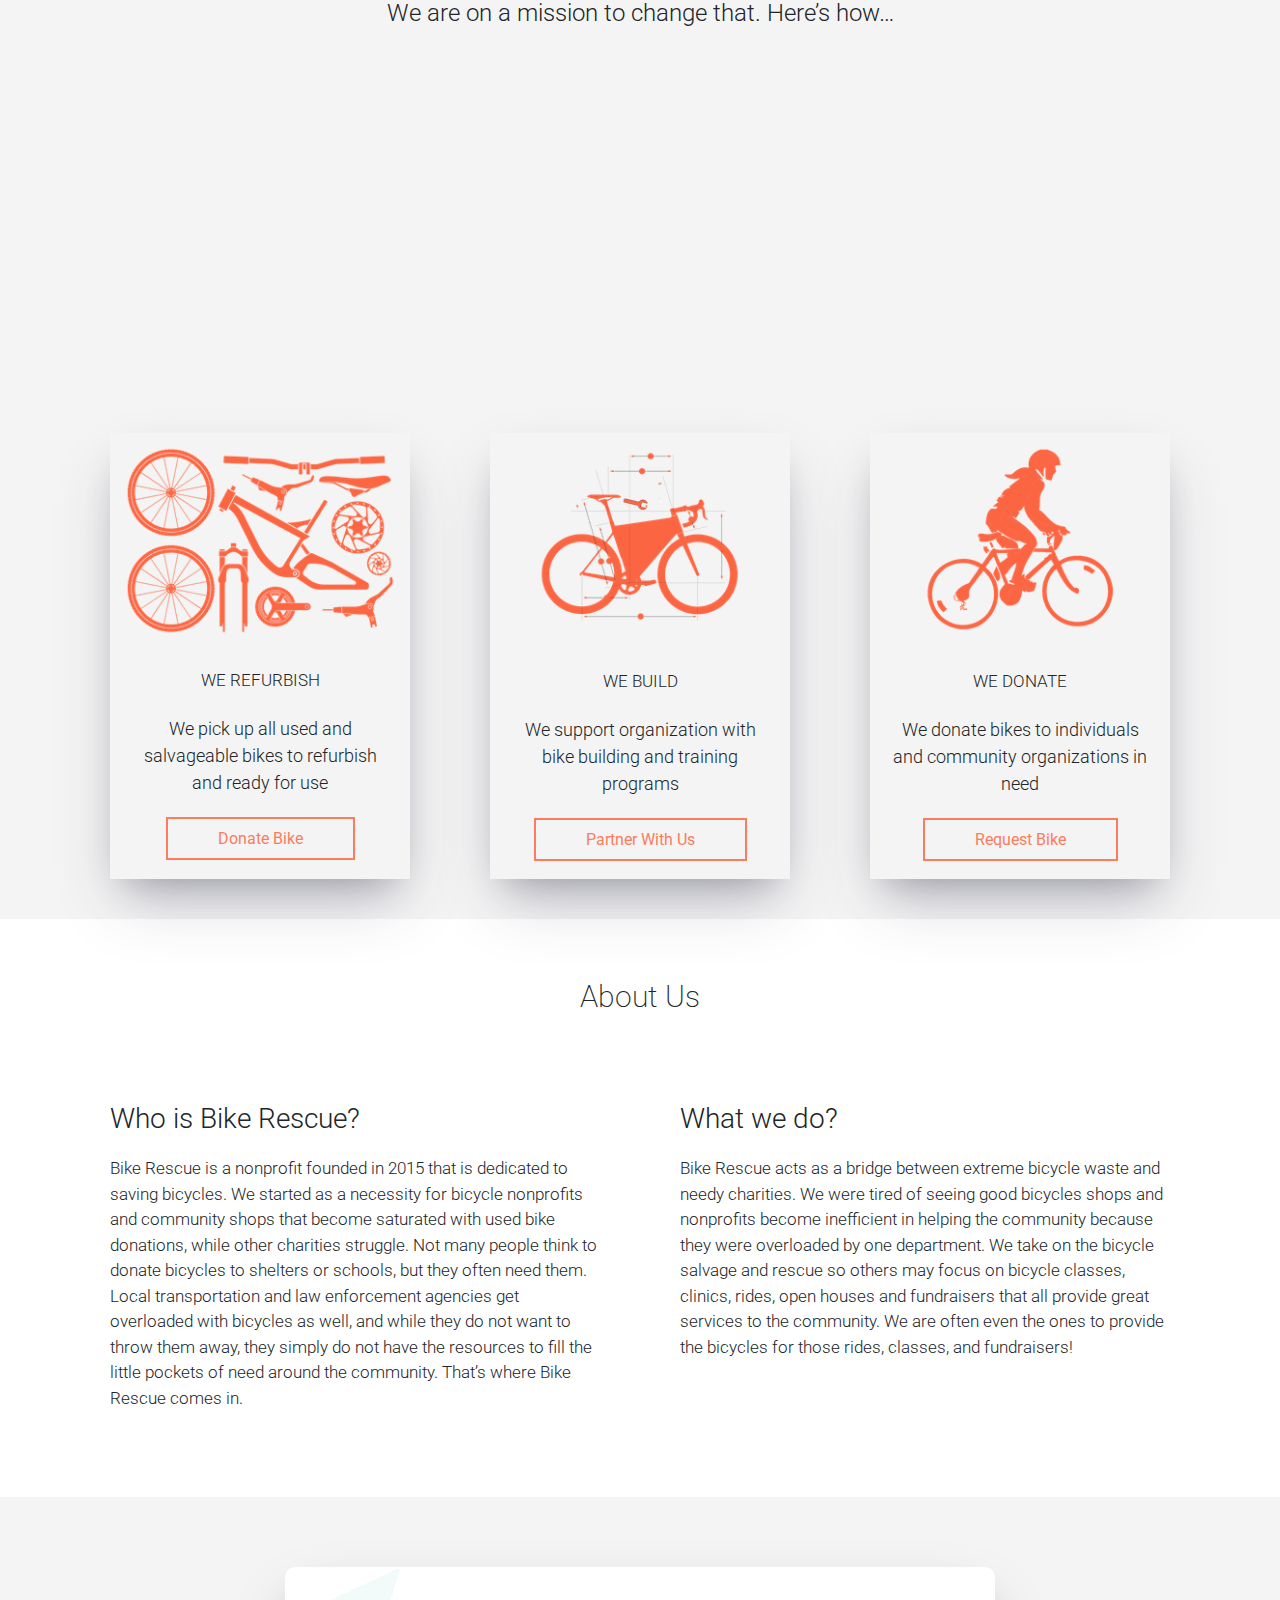
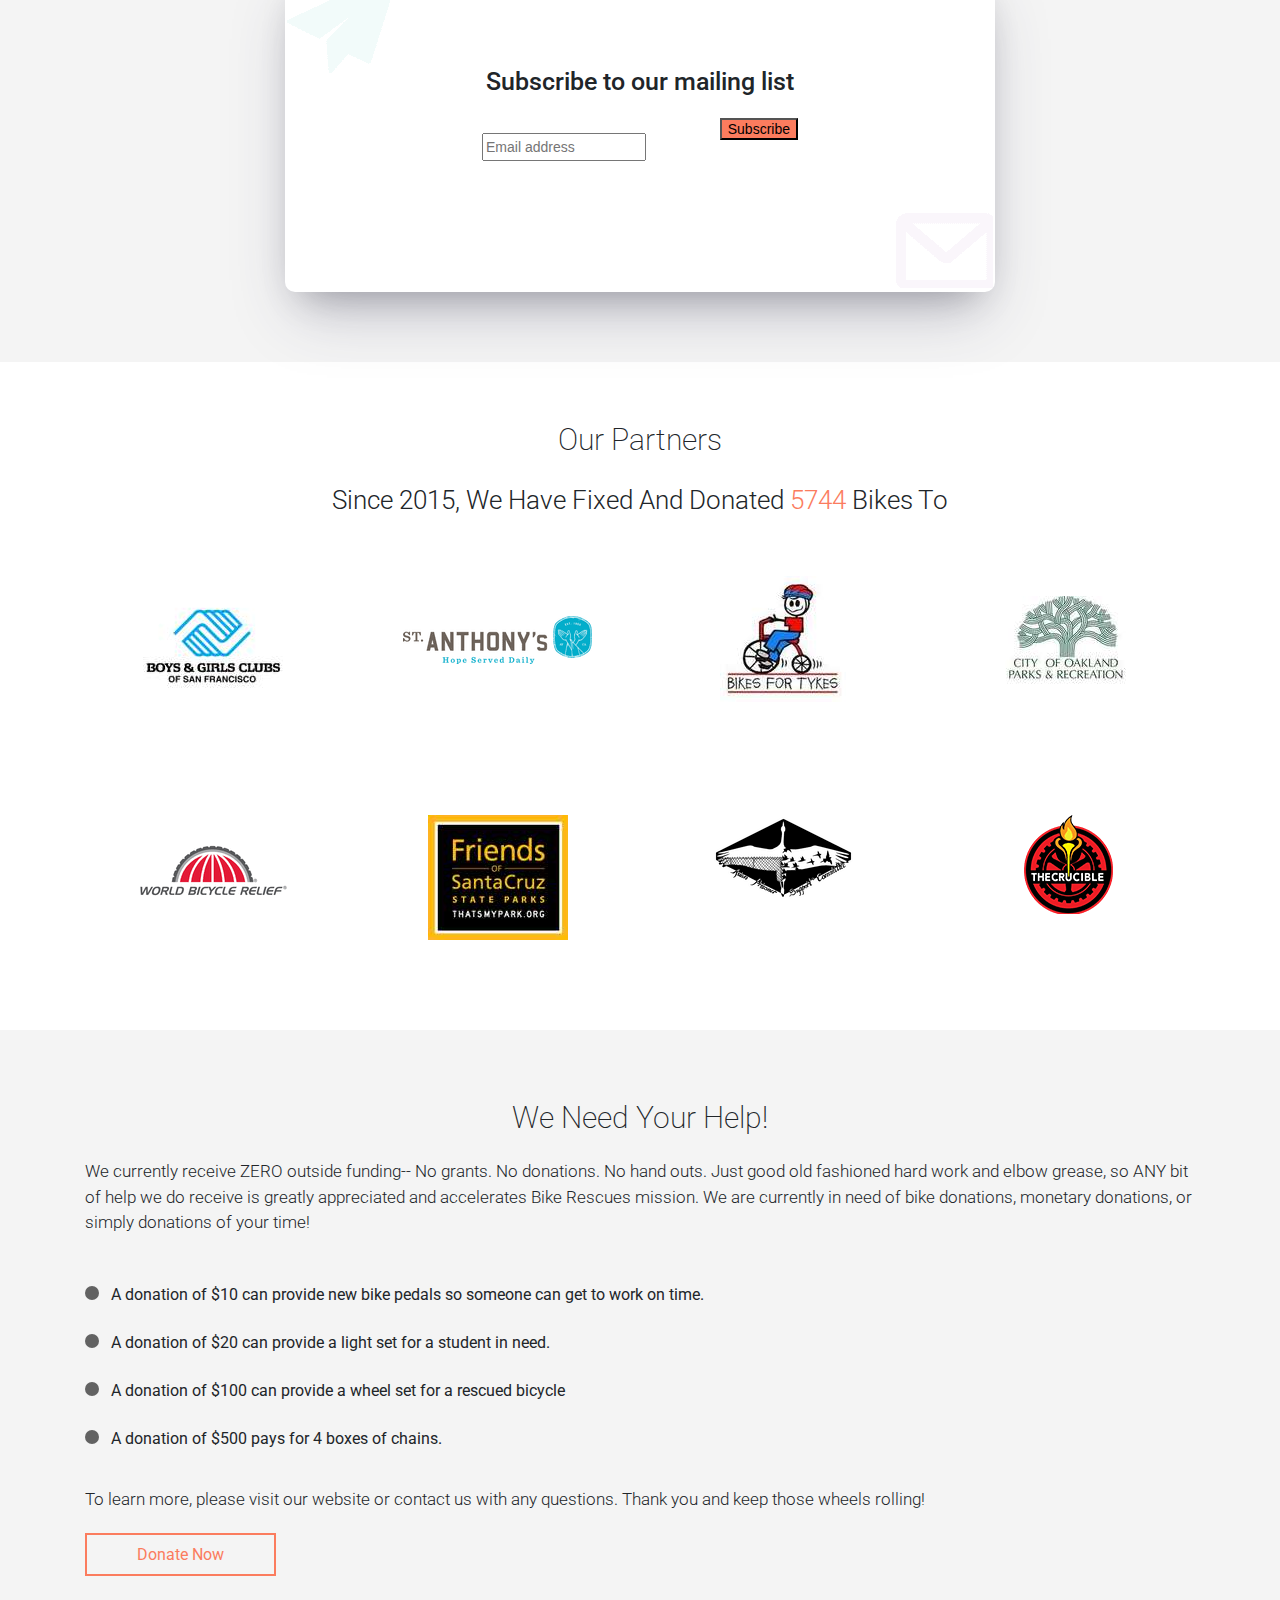
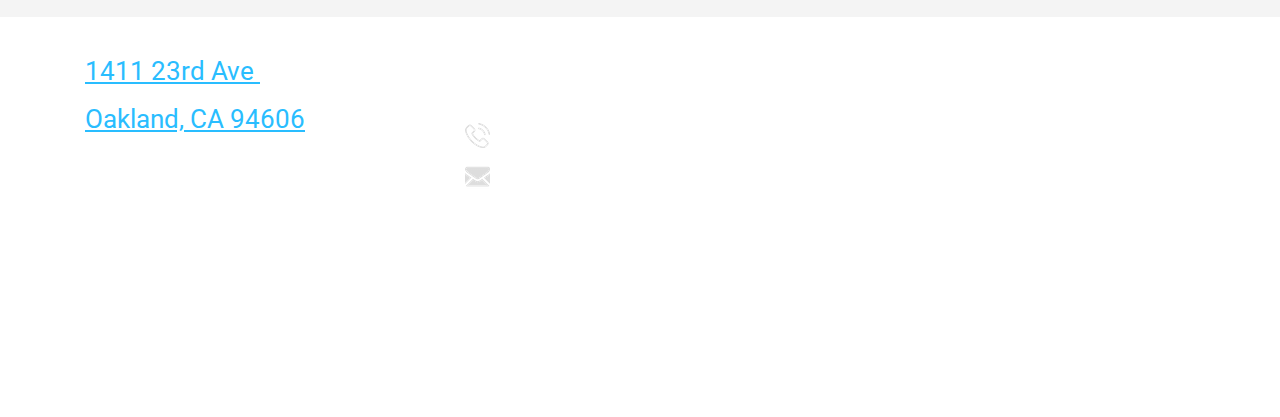
==== commit 942f36bc: "update hours" ====
--- a/www/index.html
+++ b/www/index.html
@@ -84,7 +84,7 @@
             <div class="row">
                 <div class="col-md-12" align="middle">
                     <div class="lp-element lp-pom-text nlh" id="lp-pom-text-351" style="height: auto;"><p style="line-height: 32px; text-align: center;"><span style="font-weight: 500; font-family: Roboto; font-size: 20px; color: black; font-style: normal;">We also offer ready to go bikes at &nbsp;low suggested donation prices. We keep on hand a variety <br>of reliable, practical and safe bikes in different types and sizes. Come down for a test ride, we <br>usually have 40+ bikes ready to go!&nbsp;</span></p></div>
-                    <p style="line-height: 16px; text-align: center;"><span style="color: rgb(30, 97, 127);"><span style="font-weight: 300; font-family: Roboto; font-size: 22px;"><a data-action="url" data-params="false" href="https://goo.gl/maps/ZUu3xR9CoK4YjWw8A" target="_self"><strong>1411 23rd Ave, Oakland, CA 94606</strong></a></span></span></p><p style="line-height: 8px; text-align: center;"><strong><span style="font-size: 20px;">Hours: &nbsp;</span></strong></p><p style="line-height: 8px; text-align: center;"><strong>Everyday: 2 - 5pm</strong></span></p><p style="line-height: 20px; text-align: center;"><strong>OR Call to setup another time to test ride!</strong></p><p style="line-height: 8px; text-align: center;"><br></p><p style="line-height: 29px; text-align: center;"><span style="font-weight: 300; font-family: Roboto; font-size: 36px; color: rgb(0, 0, 0);">(510) 418 - 8200</span></p><p style="line-height: 29px; text-align: center;"><span style="font-weight: 300; font-family: Roboto; font-size: 22px; color: rgb(0, 0, 0);"><strong>bayareabicyclerescue@gmail.com</strong></span></p>
+                    <p style="line-height: 16px; text-align: center;"><span style="color: rgb(30, 97, 127);"><span style="font-weight: 300; font-family: Roboto; font-size: 22px;"><a data-action="url" data-params="false" href="https://goo.gl/maps/ZUu3xR9CoK4YjWw8A" target="_self"><strong>1411 23rd Ave, Oakland, CA 94606</strong></a></span></span></p><p style="line-height: 8px; text-align: center;"><strong><span style="font-size: 20px;">Hours: &nbsp;</span></strong></p><p style="line-height: 8px; text-align: center;"><strong>Thurs and Friday: 1 - 4pm</strong><br><stong>Sunday, 11am-3pm</strong></span></p><p style="line-height: 20px; text-align: center;"><strong>OR Call to setup another time to test ride!</strong></p><p style="line-height: 8px; text-align: center;"><br></p><p style="line-height: 29px; text-align: center;"><span style="font-weight: 300; font-family: Roboto; font-size: 36px; color: rgb(0, 0, 0);">(510) 418 - 8200</span></p><p style="line-height: 29px; text-align: center;"><span style="font-weight: 300; font-family: Roboto; font-size: 22px; color: rgb(0, 0, 0);"><strong>bayareabicyclerescue@gmail.com</strong></span></p>
                     <a href="bike_art.html"  style="position: relative;top: 3px;text-decoration: underline"> &nbsp;&nbsp;Art Made from 100% Bike Waste
                     </a>
                     <br>
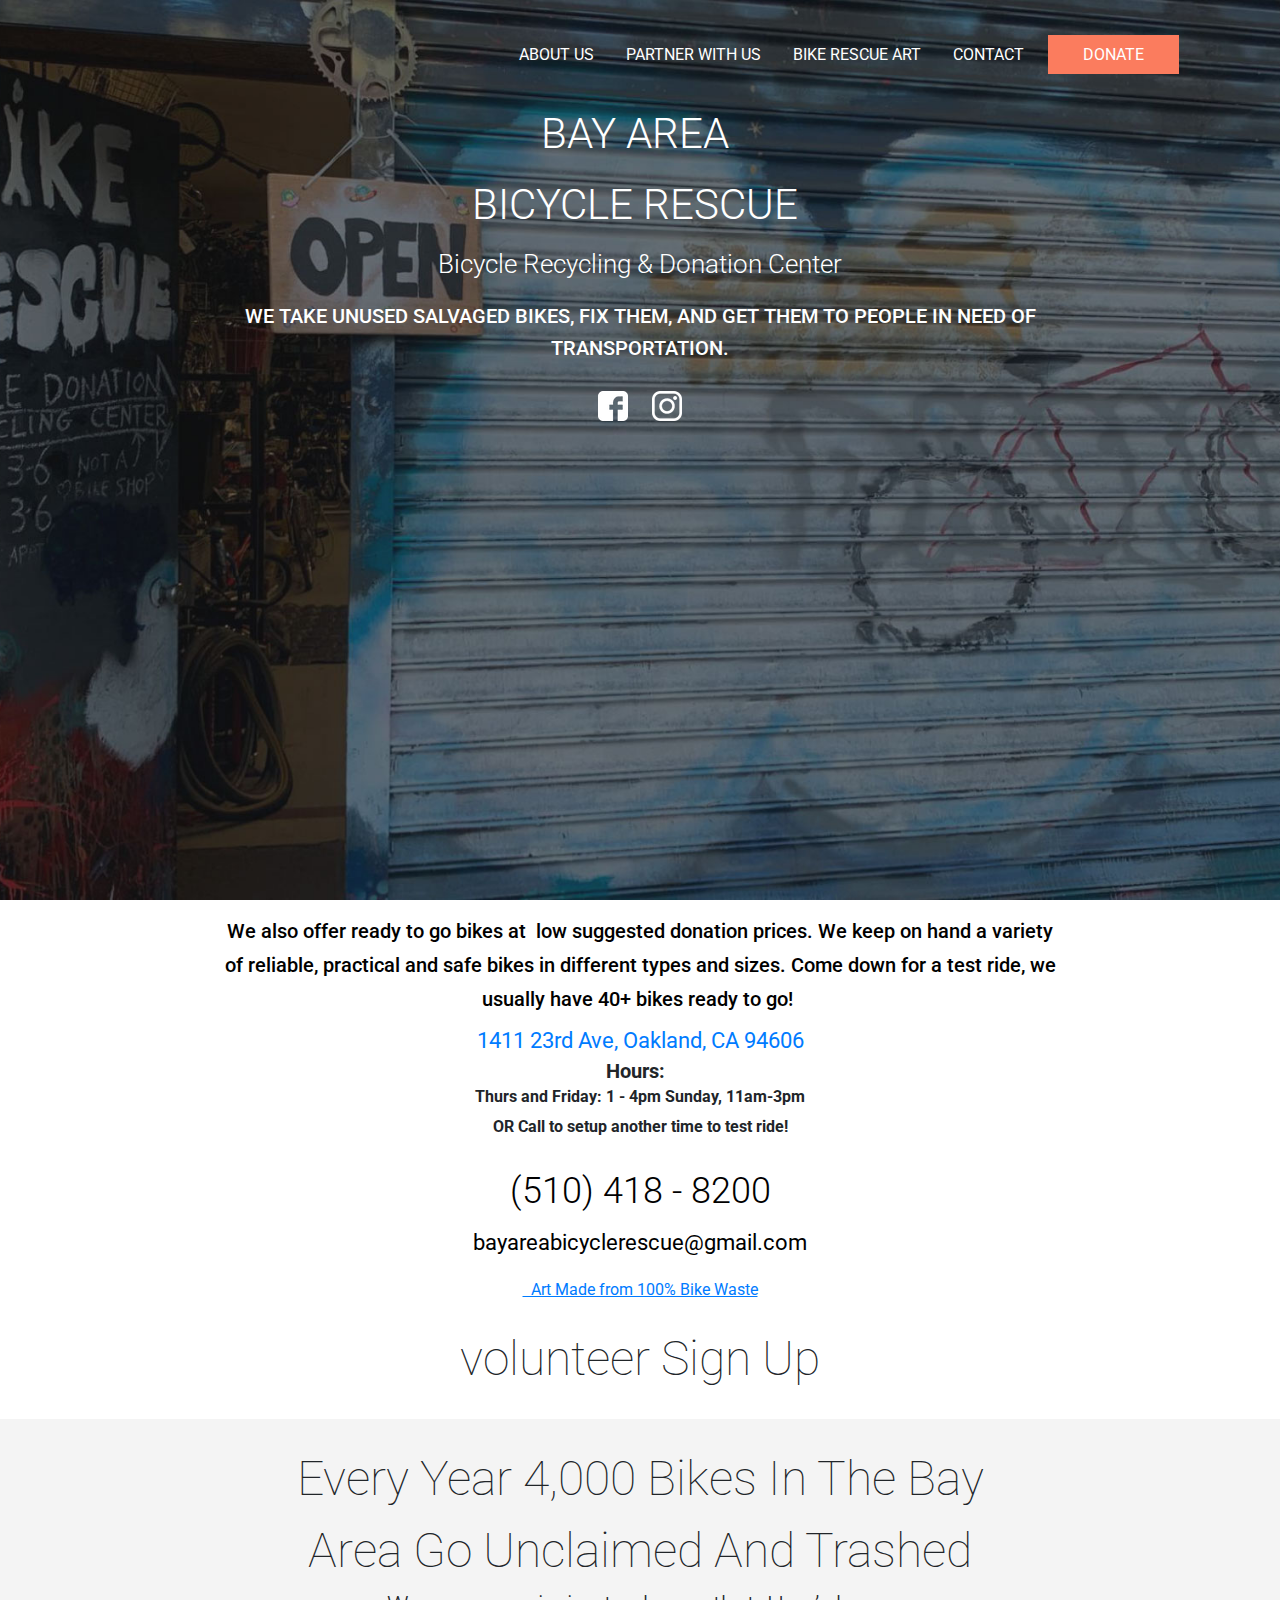
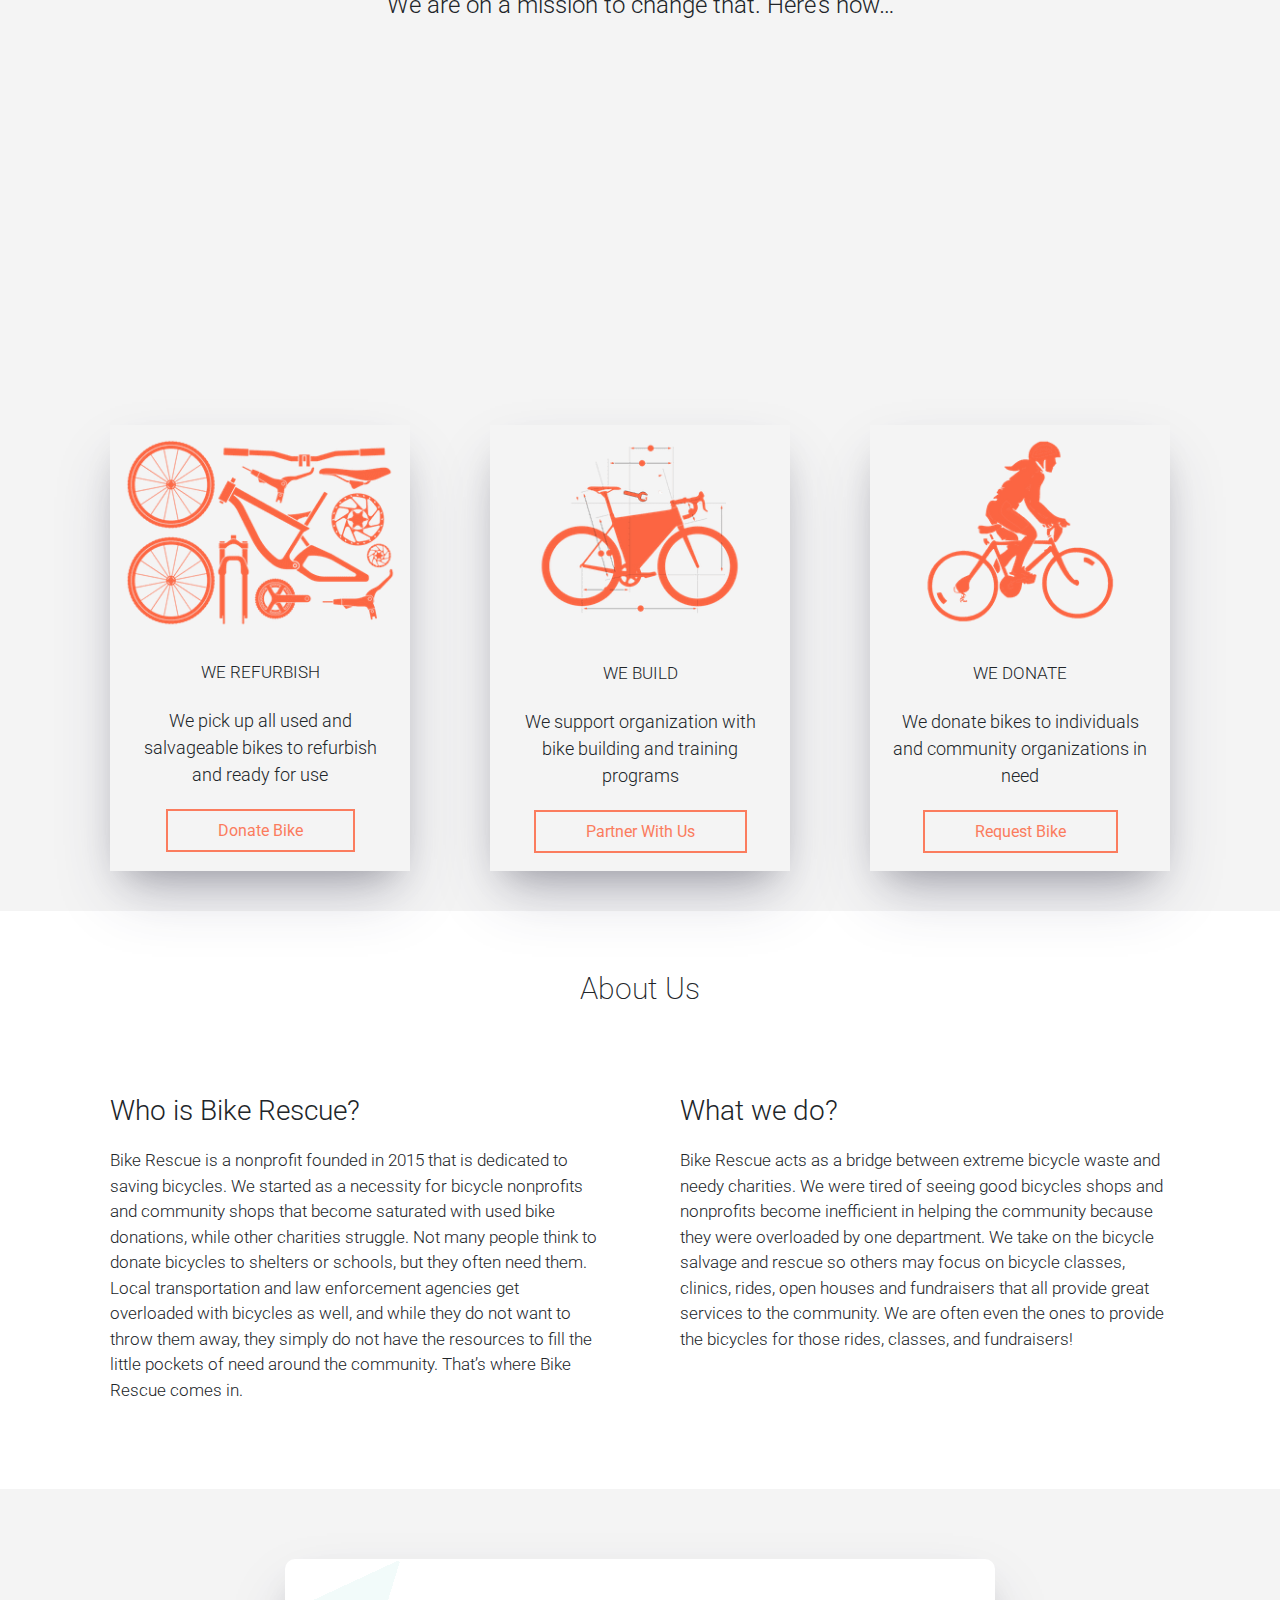
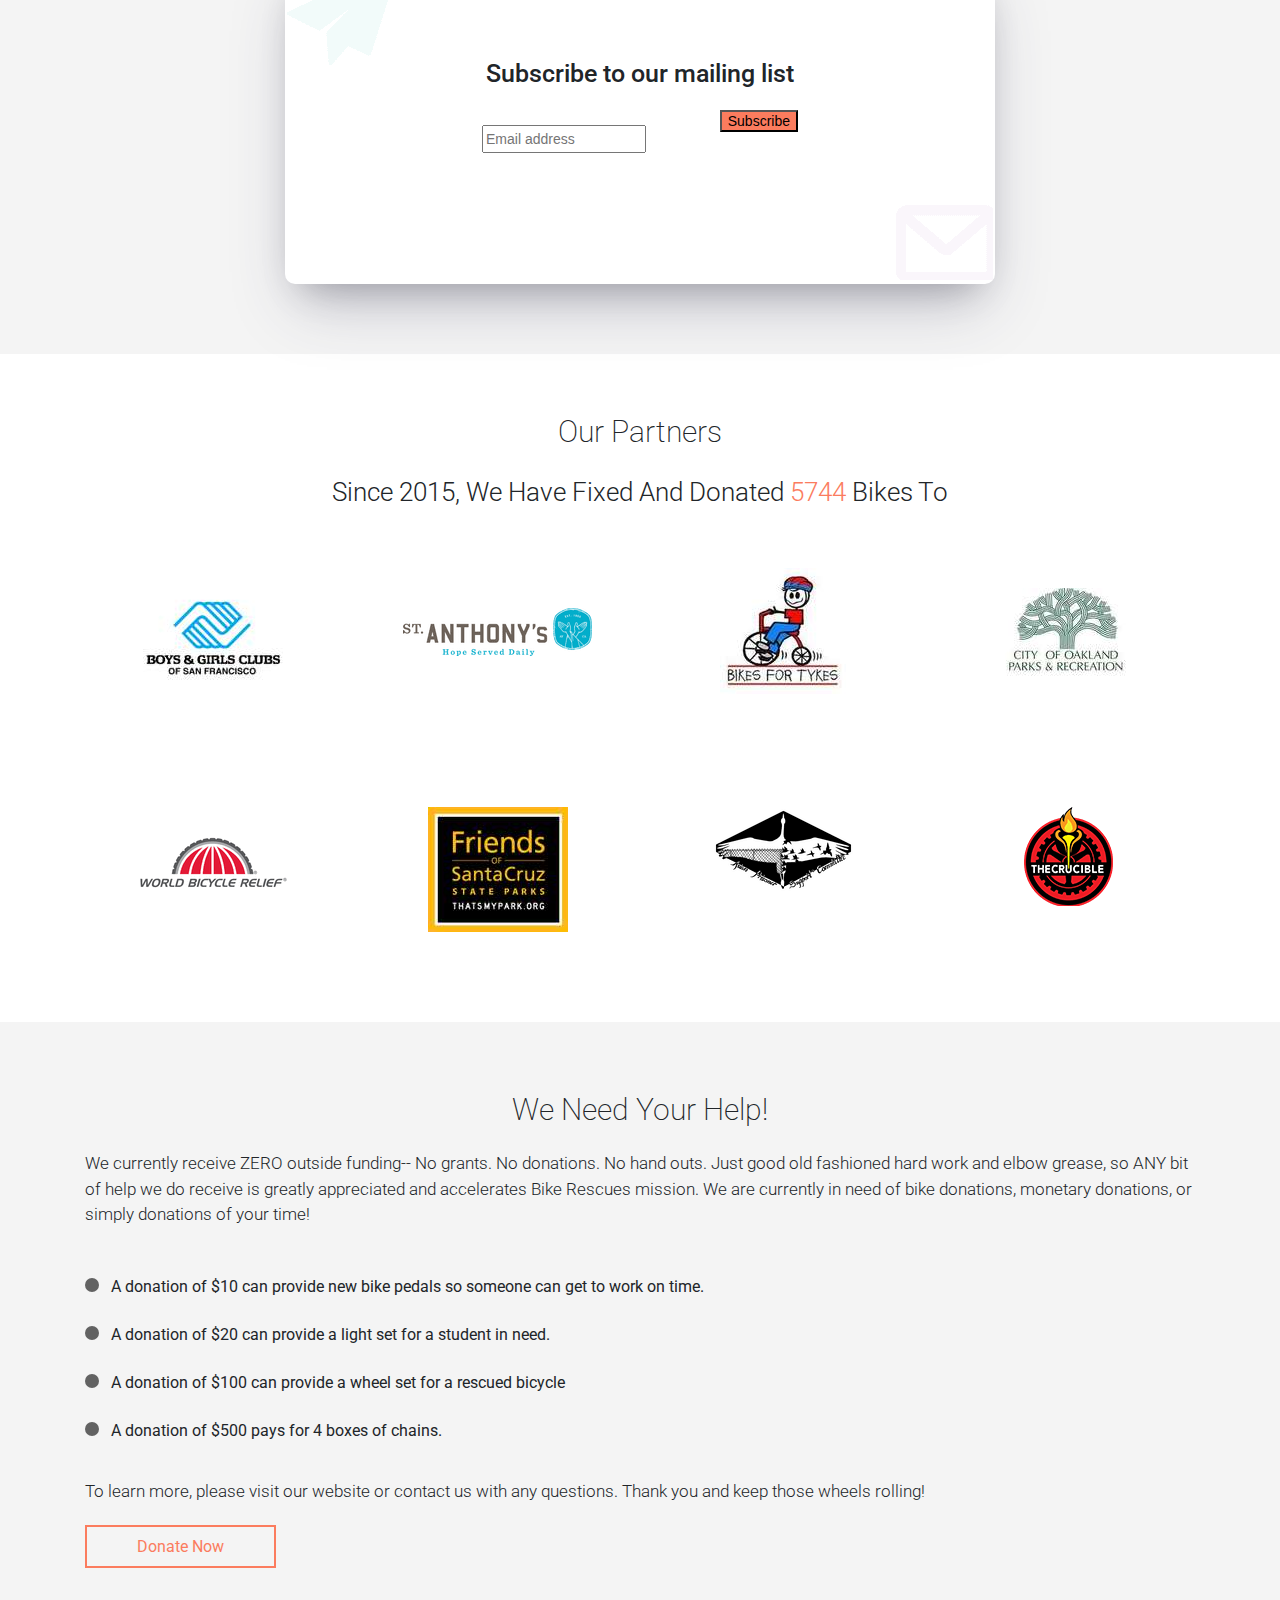
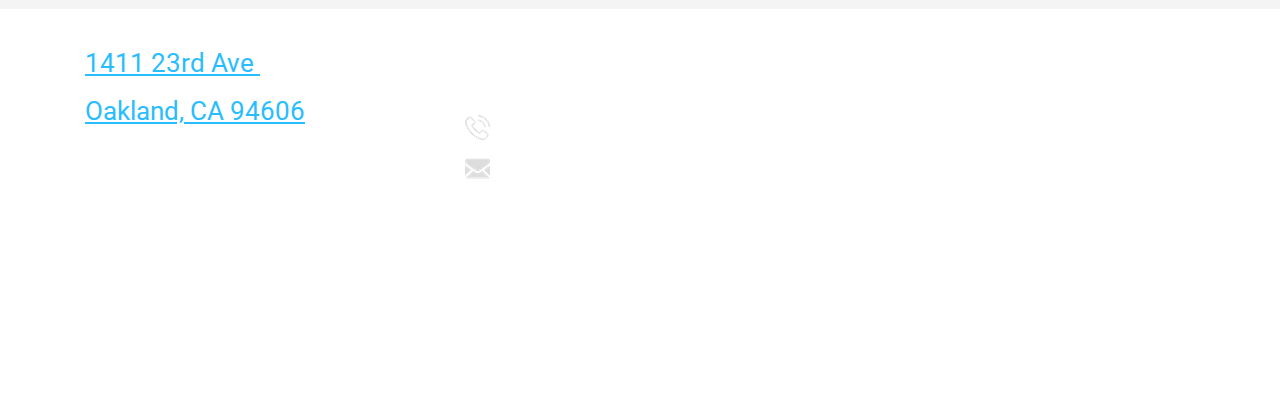
==== commit 4ff36af2: "update" ====
--- a/www/index.html
+++ b/www/index.html
@@ -84,7 +84,7 @@
             <div class="row">
                 <div class="col-md-12" align="middle">
                     <div class="lp-element lp-pom-text nlh" id="lp-pom-text-351" style="height: auto;"><p style="line-height: 32px; text-align: center;"><span style="font-weight: 500; font-family: Roboto; font-size: 20px; color: black; font-style: normal;">We also offer ready to go bikes at &nbsp;low suggested donation prices. We keep on hand a variety <br>of reliable, practical and safe bikes in different types and sizes. Come down for a test ride, we <br>usually have 40+ bikes ready to go!&nbsp;</span></p></div>
-                    <p style="line-height: 16px; text-align: center;"><span style="color: rgb(30, 97, 127);"><span style="font-weight: 300; font-family: Roboto; font-size: 22px;"><a data-action="url" data-params="false" href="https://goo.gl/maps/ZUu3xR9CoK4YjWw8A" target="_self"><strong>1411 23rd Ave, Oakland, CA 94606</strong></a></span></span></p><p style="line-height: 8px; text-align: center;"><strong><span style="font-size: 20px;">Hours: &nbsp;</span></strong></p><p style="line-height: 8px; text-align: center;"><strong>Thurs and Friday: 1 - 4pm</strong><br><stong>Sunday, 11am-3pm</strong></span></p><p style="line-height: 20px; text-align: center;"><strong>OR Call to setup another time to test ride!</strong></p><p style="line-height: 8px; text-align: center;"><br></p><p style="line-height: 29px; text-align: center;"><span style="font-weight: 300; font-family: Roboto; font-size: 36px; color: rgb(0, 0, 0);">(510) 418 - 8200</span></p><p style="line-height: 29px; text-align: center;"><span style="font-weight: 300; font-family: Roboto; font-size: 22px; color: rgb(0, 0, 0);"><strong>bayareabicyclerescue@gmail.com</strong></span></p>
+                    <p style="line-height: 16px; text-align: center;"><span style="color: rgb(30, 97, 127);"><span style="font-weight: 300; font-family: Roboto; font-size: 22px;"><a data-action="url" data-params="false" href="https://goo.gl/maps/ZUu3xR9CoK4YjWw8A" target="_self"><strong>1411 23rd Ave, Oakland, CA 94606</strong></a></span></span></p><p style="line-height: 8px; text-align: center;"><strong><span style="font-size: 20px;">Hours: &nbsp;</span></strong></p><p style="line-height: 8px; text-align: center;"><strong>Thurs and Friday: 1 - 4pm Sunday, 11am-3pm</strong></span></p><p style="line-height: 20px; text-align: center;"><strong>OR Call to setup another time to test ride!</strong></p><p style="line-height: 8px; text-align: center;"><br></p><p style="line-height: 29px; text-align: center;"><span style="font-weight: 300; font-family: Roboto; font-size: 36px; color: rgb(0, 0, 0);">(510) 418 - 8200</span></p><p style="line-height: 29px; text-align: center;"><span style="font-weight: 300; font-family: Roboto; font-size: 22px; color: rgb(0, 0, 0);"><strong>bayareabicyclerescue@gmail.com</strong></span></p>
                     <a href="bike_art.html"  style="position: relative;top: 3px;text-decoration: underline"> &nbsp;&nbsp;Art Made from 100% Bike Waste
                     </a>
                     <br>
